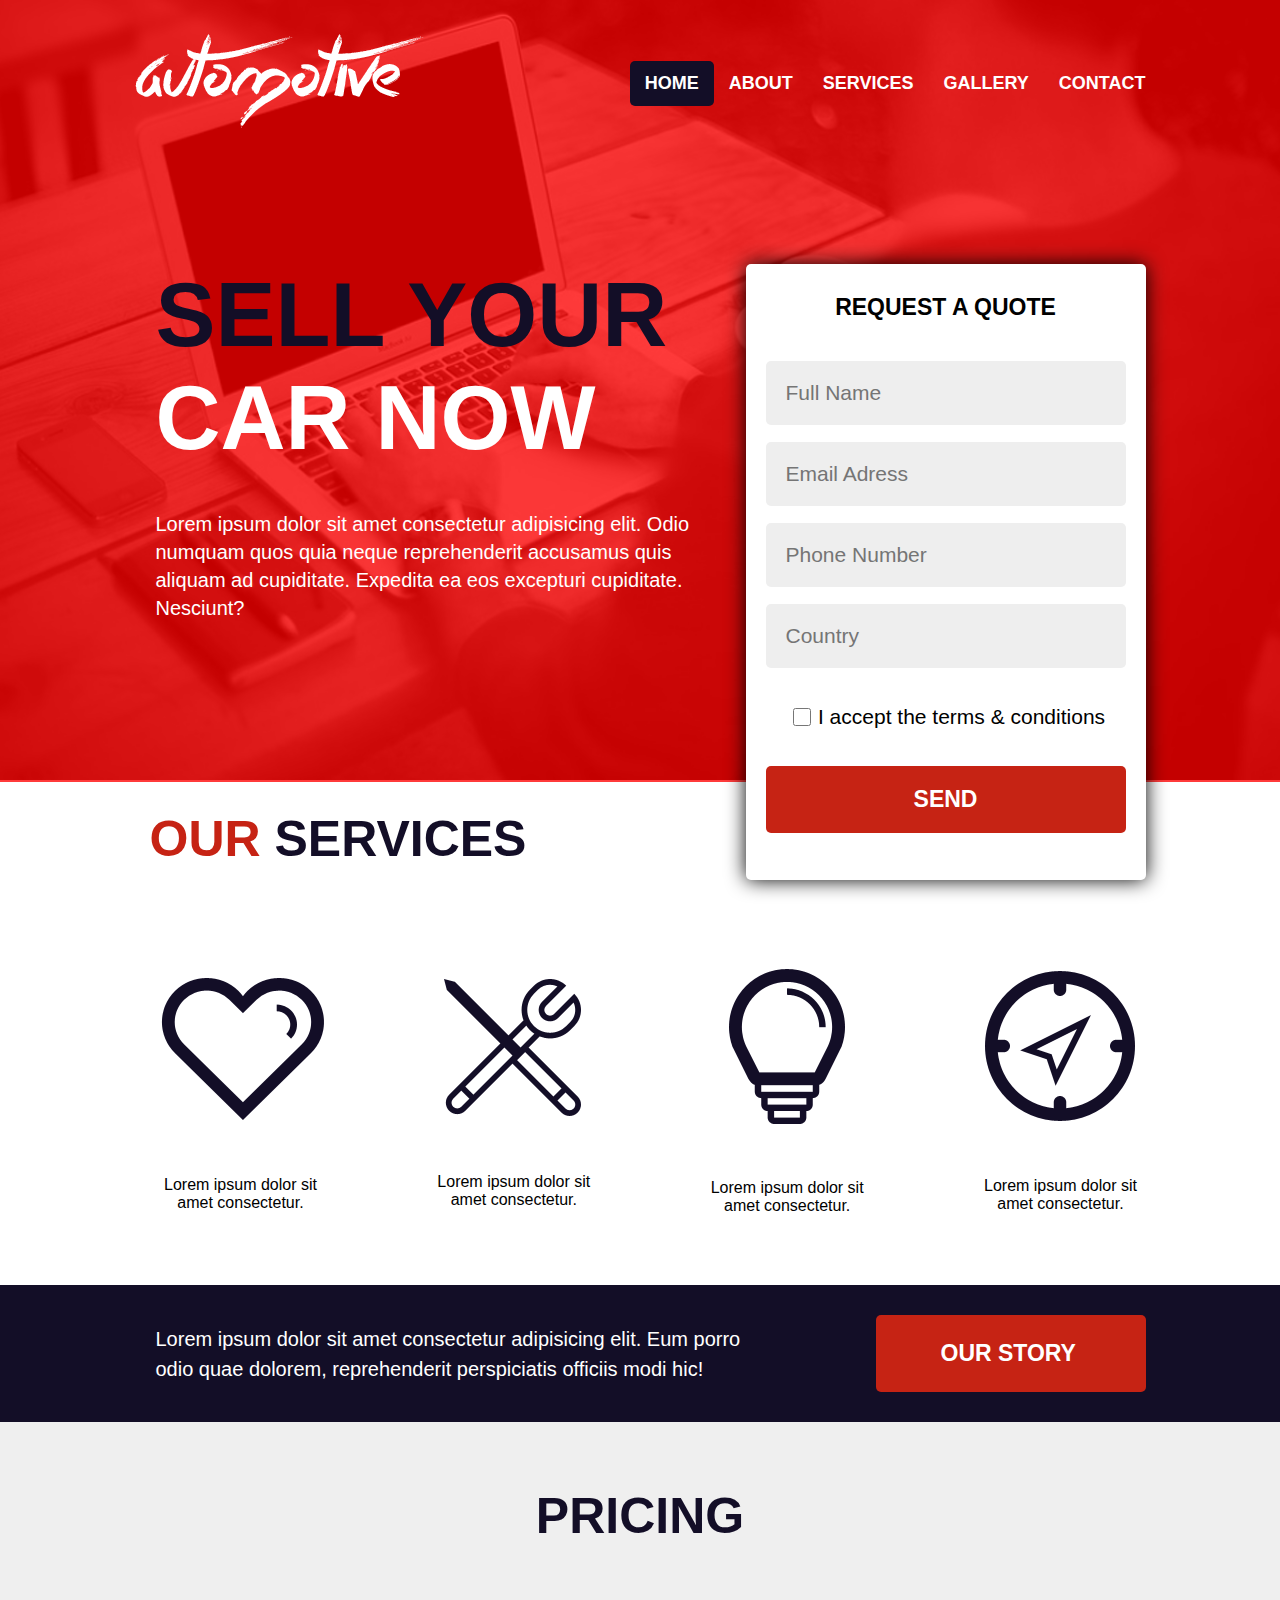
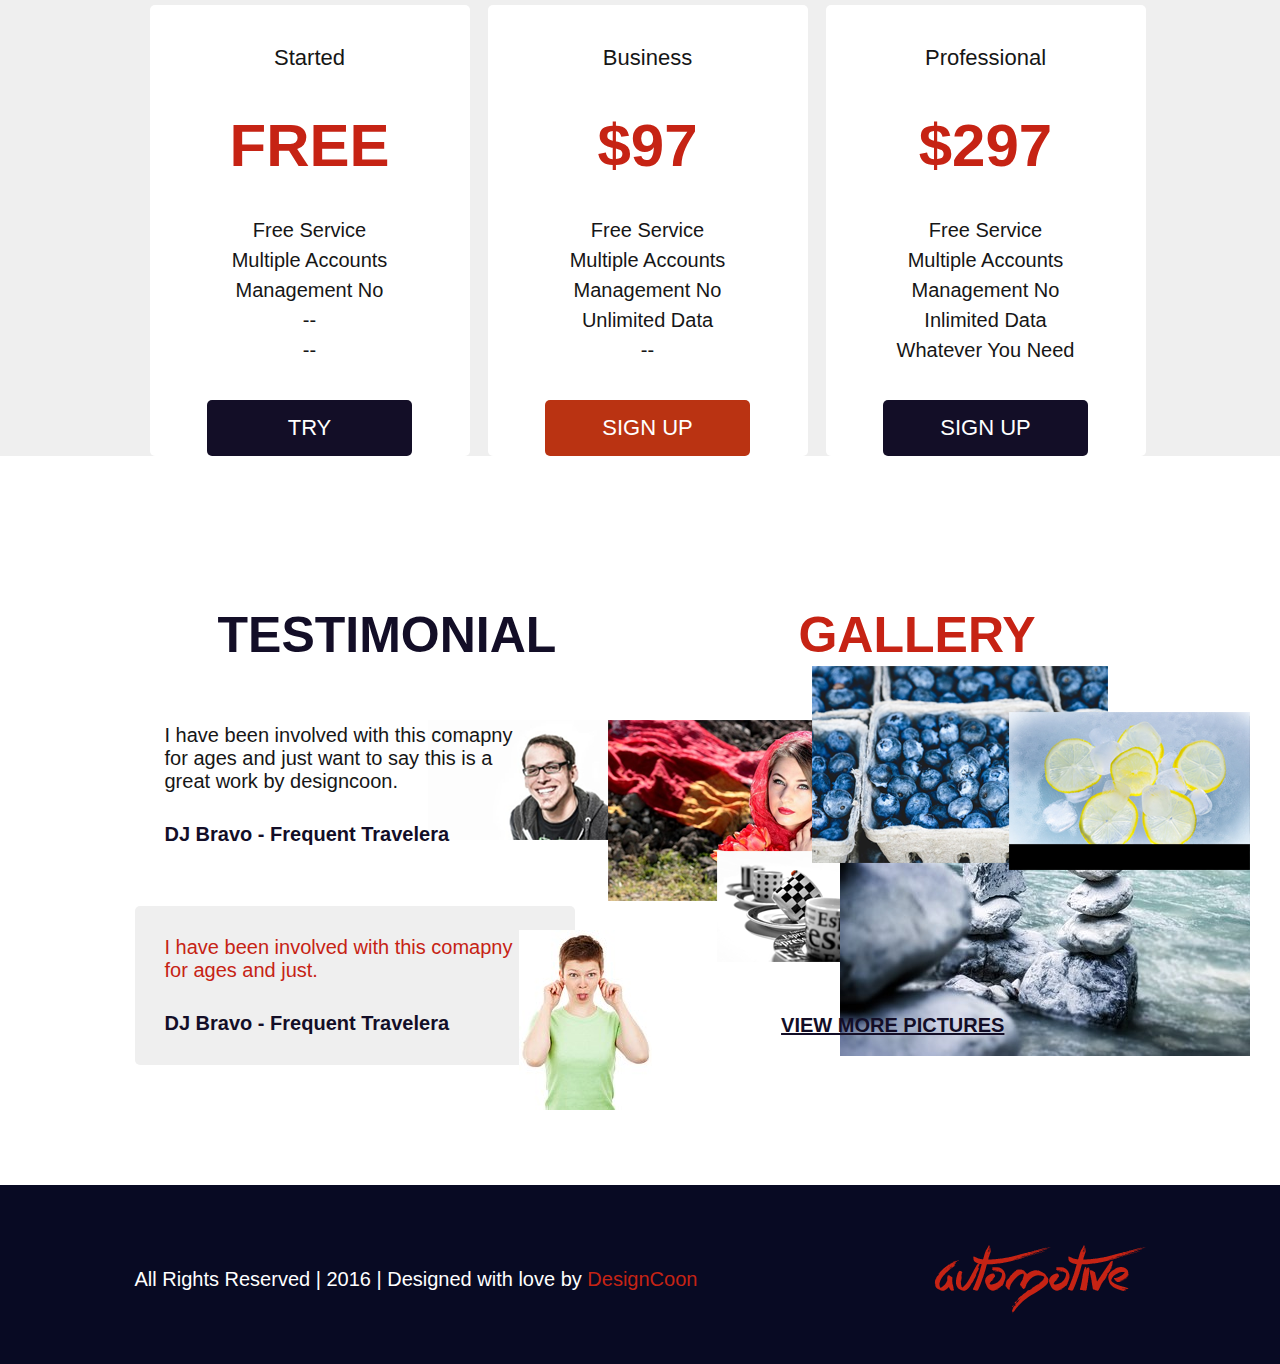
==== index.html @ ff99644c "new repository" ====
<!DOCTYPE html>
<html lang="en">
<head>
    <meta charset="UTF-8">
    <meta name="viewport" content="width=device-width, initial-scale=1.0">
    <link rel="stylesheet" href="style.css">
    <link rel="stylesheet" href="libs/font-awesome-4.7.0/css/font-awesome.min.css">
    <title>HomeWork №2</title>
</head>
<body>
    <div class="font-head">
        <header class="header">
            <div class="header__body container">
                <a href="#" class="header__logo"><img src="img/header/logo.png" alt="logo" class="header__logo-img"></a>
                <nav class="header__nav">
                    <ul class="header__menu">
                        <li class="header__item header__item_active"><a href="#" class="header__link">Home</a></li>
                        <li class="header__item"><a href="#" class="header__link">About</a></li>
                        <li class="header__item"><a href="#services" class="header__link">Services</a></li>
                        <li class="header__item"><a href="#gallery" class="header__link">Gallery</a></li>
                        <li class="header__item"><a href="/contact.html" class="header__link header__link_padding">Contact</a></li>
                    </ul>
                </nav>
            </div>
        </header>
        <section class="section">
            <div class="request__form container">
                <div class="notice">
                    <div class="notice__title">Sell your <span class="notice__title1">car now</span></div>
                    <p class="notice__text">
                        Lorem ipsum dolor sit amet consectetur adipisicing elit. Odio numquam quos quia neque reprehenderit accusamus quis aliquam ad cupiditate. Expedita ea eos excepturi cupiditate. Nesciunt?
                    </p>
                </div>
                <div class="form__content">
                    <form action="https://google.com/reg" method="POST" class="form" enctype="multipart/form-data">
                        <span class="form__title">Request a quote</span>
                        <input class="form__text" type="text" placeholder="Full Name" name="name">
                        <input class="form__text" type="email" placeholder="Email Adress" name="email">
                        <input class="form__text" type="number" placeholder="Phone Number" name="phone">
                        <input class="form__text" type="text" placeholder="Country" name="country">
                        <label class="form__check">
                        <input class="form__checkbox" type="checkbox" name="consent" value="yes">
                        I accept the terms & conditions
                        </label>
                        <input class="form__button" type="submit" value="Send">
                    </form>
                </div>
            </div>
        </section>
    </div>
    <div class="aside-main_content">
        <aside class="aside container">
            <h2 class="aside__title" id="services">Our <span class="aside__title1">services</span></h2>
            <div class="aside__services">
                <div class="aside__services-info">
                    <img src="img/aside/1ord.png" alt="info-help" class="aside__logo">
                    <p class="aside__info">
                        Lorem ipsum dolor sit amet consectetur.
                    </p>
                </div>
                <div class="aside__services-info">
                    <img src="img/aside/2ord.png" alt="info-help" class="aside__logo">
                    <p class="aside__info">
                        Lorem ipsum dolor sit amet consectetur.
                    </p>
                </div>
                <div class="aside__services-info">
                    <img src="img/aside/3ord.png" alt="info-help" class="aside__logo">
                    <p class="aside__info">
                        Lorem ipsum dolor sit amet consectetur.
                    </p>
                </div>
                <div class="aside__services-info">
                    <img src="img/aside/4ord.png" alt="info-help" class="aside__logo">
                    <p class="aside__info">
                        Lorem ipsum dolor sit amet consectetur.
                    </p>
                </div>
            </div>
        </aside>
        <main class="main">
            <header class="header__bg">
                <div class="header__story container">
                    <p class="header__story-info">
                        Lorem ipsum dolor sit amet consectetur adipisicing elit. Eum porro odio quae dolorem, reprehenderit perspiciatis officiis modi hic!
                    </p>
                    <a href="#" class="header__story-link">Our story</a>
                </div>
            </header>
            <div class="price-list container">
                <h2 class="title-price">Pricing</h2>
                <div class="product">
                    <div class="product__list">
                        <div class="product__title">Started</div>
                        <div class="product__price">Free</div>
                        <ul class="product__info">
                            <li class="product__info-list">Free Service</li>
                            <li class="product__info-list">Multiple Accounts</li>
                            <li class="product__info-list">Management No</li>
                            <li class="product__info-list">--</li>
                            <li class="product__info-list">--</li>
                        </ul>
                        <a href="#" class="product__link">Try</a>
                    </div>
                    <div class="product__list">
                        <div class="product__title">Business</div>
                        <div class="product__price">$97</div>
                        <ul class="product__info">
                            <li class="product__info-list">Free Service</li>
                            <li class="product__info-list">Multiple Accounts</li>
                            <li class="product__info-list">Management No</li>
                            <li class="product__info-list">Unlimited Data</li>
                            <li class="product__info-list">--</li>
                        </ul>
                        <a href="#" class="product__link1">Sign up</a>
                    </div>
                    <div class="product__list">
                        <div class="product__title">Professional</div>
                        <div class="product__price">$297</div>
                        <ul class="product__info">
                            <li class="product__info-list">Free Service</li>
                            <li class="product__info-list">Multiple Accounts</li>
                            <li class="product__info-list">Management No</li>
                            <li class="product__info-list">Inlimited Data</li>
                            <li class="product__info-list">Whatever You Need</li>
                        </ul>
                        <a href="#" class="product__link">Sign up</a>
                    </div>
                </div>
            </div>
        </main>
    </div>
    <div class="section-cont container">
        <section class="section1">
            <article class="article">
                <h2 class="article__title1">Testimonial</h2>
                <div class="article__cont1">
                    <p class="article__info1">
                        I have been involved with this comapny for ages and just want to say this is a great work by designcoon.
                    </p>
                    <p class="article__info2">
                        DJ Bravo - Frequent Travelera
                    </p>
                </div>
                <div class="article__img">
                    <img class="article__man-img" src="img/article/man.png">
                    <img class="article__woman-img" src="img/article/woman.png">
                </div>
                <div class="article__cont2">
                    <p class="article__info3">
                        I have been involved with this comapny for ages and just.
                    </p>
                    <p class="article__info2">
                        DJ Bravo - Frequent Travelera
                    </p>
                </div>
            </article>
            <article class="article">
                <h2 class="article__title2">Gallery</h2>
                <div class="article__gallery" id="gallery">
                    <img class="article__img2" src="img/article/2pict.png">
                    <img class="article__img1" src="img/article/1pict.png">
                    <img class="article__img5" src="img/article/5pict.png">
                    <img class="article__img3" src="img/article/3pict.png">
                    <img class="article__img4" src="img/article/4pict.png">
                </div>
                <a class="article__link" href="#">View more pictures</a>
            </article>
        </section>
    </div>
    <footer class="footer">
        <div class="container">
            <div class="footer-info">
            <p class="footer-info__creator">
                All Rights Reserved | 2016 | Designed with love by <span class="footer-info__creator1">DesignCoon</span>
            </p>
            <img class="footer__logo-img" src="img/footer/logo.png">
            </div>
        </div>
    </footer>
</body>
</html>
---- style.css ----
a {
    text-decoration: none;
}

li {
    list-style: none;
}

ul,
body,
p,
input,
h2 {
    margin: 0;
    padding: 0;
}

* {
    box-sizing: border-box;
    font-family: Arial, Helvetica, sans-serif;
    border: none;
}

.container {
    max-width: 1011px;
    margin: auto;
}

/* HEADER */

.header {
    padding: 34px 0;
    background-color: rgba(255, 0, 0, 0.767);
}

.font-head {
    background: url(img/font.png) no-repeat center;
    background-size: cover;
    height: 780px;
}

.header__body {
    display: flex;
    justify-content: space-between;
    align-items: center;
}

.header__menu {
    display: flex;
    justify-content: space-between;
    align-items: center;
    font-size: 18px;
    text-transform: uppercase;
    /* background: #ffffff45; */
    border-radius: 5px;
}

.header__item_active {
    background-color: rgba(19,14,39,255);
    border-radius: 5px;
}

.header__link {
    display: block;
    padding: 12px 15px;
    color: white;
    font-weight: bold;
}

.header__link_padding {
    padding-right: 0;
}

.header__item_active:hover {
    background-color: white;
    color: rgba(19,14,39,255);
}

.header__link:hover {
    color: rgba(19,14,39,255);
}

/* SECTION */

.section {
    background-color: rgba(255, 0, 0, 0.767);
    height: 79%;
}

.request__form {
    display: flex;
    justify-content: space-between;
    padding: 98px 0 0 21px;
}

.notice {
    flex-basis: 54%;
}

.notice__title {
    text-transform: uppercase;
    font-size: 90px;
    font-weight: bold;
    color: rgba(19,14,39,255);
    padding-bottom: 40px;
}

.notice__title1 {
    text-transform: uppercase;
    font-size: 90px;
    color: rgba(255,255,255,255);
}

.notice__text {
    font-size: 20px;
    color: rgba(255,255,255,255);
    line-height: 28px;
}

.form__content {
    flex-basis: 46%;
}

.form {
    display: flex;
    flex-wrap: wrap;
    width: 400px;
    margin-left: auto;
    padding: 30px 20px;
    background-color: #ffffff;
    border-radius: 5px;
    box-shadow: 0px 0px 20px 0px black;
}

.form__title {
    width: 100%;
    display: block;
    text-transform: uppercase;
    font-size: 23px;
    font-weight: bold;
    text-align: center;
    padding-bottom: 40px;
}

.form__text,
.form__check,
.form__checkbox,
.form__button {
    width: 100%;
    padding: 20px;
    margin-bottom: 17px;
    display: block;
    border-radius: 5px;
}

.form__check {
    font-size: 21px;
    display: flex;
    align-items: center;
    justify-content: center;
}

.form__checkbox {
    cursor: pointer;
    margin-bottom: 0;
    flex-basis: 10%;
    height: 18px;
}

.form__text {
    background-color: #eeeeee;
    color: #b5b5b5;
    font-size: 21px;
}

.form__button {
    background-color: #c62314;
    color: white;
    text-transform: uppercase;
    font-size: 23px;
    font-weight: bold;
    cursor: pointer;
    transition: 1s;
}

.form__button:hover {
    background-color: #e00b0b;
}

/* ASIDE */

.aside__title {
    color: rgba(198,35,20,255);
    font-size: 50px;
    text-transform: uppercase;
    padding: 30px 0 0 15px;
}

.aside__title1 {
    color: rgba(19,14,39,255);
    font-size: 50px;
    text-transform: uppercase;
}

.aside__services {
    display: flex;
    justify-content: space-between;
    align-items: center;
    padding: 100px 0 70px 21px;
}

.aside__services-info {
    width: 170px;
    text-align: center;
}

.aside__logo {
    margin-bottom: 50px;
}

/* MAIN */

.main {
    background-color: #efefef;
}

.header__bg {
    background-color: rgba(19,14,39,255);
}

.header__story {
    display: flex;
    justify-content: space-between;
    align-items: center;
    padding: 30px 0 30px 21px;
}

.header__story-info {
    color: white;
    flex-basis: 62%;
    line-height: 1.5;
    font-size: 20px;
}

.header__story-link {
    color: white;
    width: 270px;
    padding: 25px 65px;
    text-transform: uppercase;
    background-color: #c62314;
    font-size: 23px;
    font-weight: bold;
    cursor: pointer;
    border-radius: 5px;
}

.title-price {
    color: rgba(19,14,39,255);
    font-size: 50px;
    text-transform: uppercase;
    text-align: center;
    margin: 65px 0 60px 0;
}

.product__list {
    width: 320px;
    background-color: #ffffff;
    padding: 40px 55px 0 55px;
    border-radius: 5px;
}

.product {
    display: flex;
    flex-direction: row;
    justify-content: space-between;
    margin: 0 0 0 15px;
}

.product__title {
    color: rgba(22,22,22,255);
    font-size: 22px;
    text-align: center;
    margin-bottom: 40px;
}

.product__price {
    color: rgba(198,35,20,255);
    font-size: 60px;
    text-align: center;
    text-transform: uppercase;
    font-weight: bold;
    margin-bottom: 35px;
}

.product__info {
    color: rgba(22,22,22,255);
    font-size: 20px;
    text-align: center;
    margin-bottom: 35px;
    line-height: 1.5;
}

.product__link,
.product__link1 {
    display: block;
    width: 205px;
    background-color: rgba(19,14,39,255);
    text-align: center;
    margin: auto;
    padding: 15px 0;
    border-radius: 5px;
    color: rgb(255, 255, 255);
    font-size: 22px;
    text-transform: uppercase;
}

.product__link1 {
    background-color: rgb(186, 51, 18);
}

/* SECTION */

.section-cont {
    padding: 150px 0 120px 0;
}

.section1 {
    display: flex;
    justify-content: space-between;
}

.article {
    flex-basis: 50%;
}

.article__title1 {
    text-transform: uppercase;
    font-size: 50px;
    color: rgba(19,14,39,255);
    margin: 0 0 30px 83px;
}

.article__title2 {
    text-transform: uppercase;
    font-size: 50px;
    color: rgba(19,14,39,255);
    margin: 0 110px 60px 0;
}

.article__title2 {
    color: rgba(198,35,20,255);
    text-align: right;
}

.article__gallery {
    height: 285px;
}

.article__img1,
.article__img2,
.article__img3,
.article__img4,
.article__img5,
.article__man-img,
.article__woman-img {
    display: block;
    position: relative;
}

.article__man-img {
    z-index: -1;
    top: -156px;
    left: 293px;
}

.article__woman-img {
    top: -66px;
    left: 384px;
}

.article__img1 {
    top: -54px;
    left: 77px;
}

.article__img2 {
    top: -4px;
    left: -32px;
}

.article__img3 {
    top: -690px;
    left: 172px;
}

.article__img4 {
    top: -841px;
    left: 369px;
}

.article__img5 {
    top: -300px;
    left: 200px;
}

.article__cont1,
.article__cont2 {
    width: 440px;
    font-size: 20px;
    padding: 30px 62px 30px 30px;
}

.article__img {
    height: 30px;
}

.article__cont2 {
    background-color: #efefef;
    border-radius: 5px;
}

.article__info1,
.article__info3 {
    margin-bottom: 30px;
}

.article__info1 {
    color: rgba(22,22,22,255);
}

.article__info2 {
    color: rgba(19,14,39,255);
    font-weight: bold;
}

.article__info3 {
    color: rgba(198,35,20,255);
}

.article__link {
    display: block;
    color: rgba(19,14,39,255);
    font-size: 20px;
    text-transform: uppercase;
    font-weight: bold;
    text-decoration: underline;
    text-align: center;
    position: relative;
    width: 300px;
    margin: auto;
    padding: 5px;
}

/* FOOTER */

.footer {
    background-color: #080a23;
    padding: 60px 0 50px 0;
}

.footer-info {
    display: flex;
    justify-content: space-between;
    align-items: center;
}

.footer-info__creator {
    color: rgba(255,255,255,255);
    font-size: 20px;
}

.footer-info__creator1 {
    color: rgba(198,35,20,255);
}

/* CONTACT */

.header-cont {
    background: url(img/font.png) no-repeat center;
    background-size: cover;
    padding: 34px;
}

.address {
    background-color: #efefef;
}

.address__list {
    padding: 20px 75px;
}

.address__title {
    padding: 10px;
    color: rgba(19,14,39,255);
}

.address__link {
    display: flex;
    flex-direction: row;
    flex-wrap: wrap;
    justify-content: left;
    background-color: white;
}

.address__list_padding {
    padding-top: 0;
}

.address__phone {
    margin: 30px 77px;
}

.address__email {
    margin: 30px 40px;
}

.address__way,
.address__contact {
    padding: 5px 0;
    font-size: 20px;
}

.address__contact {
    color:  #c62314;
}
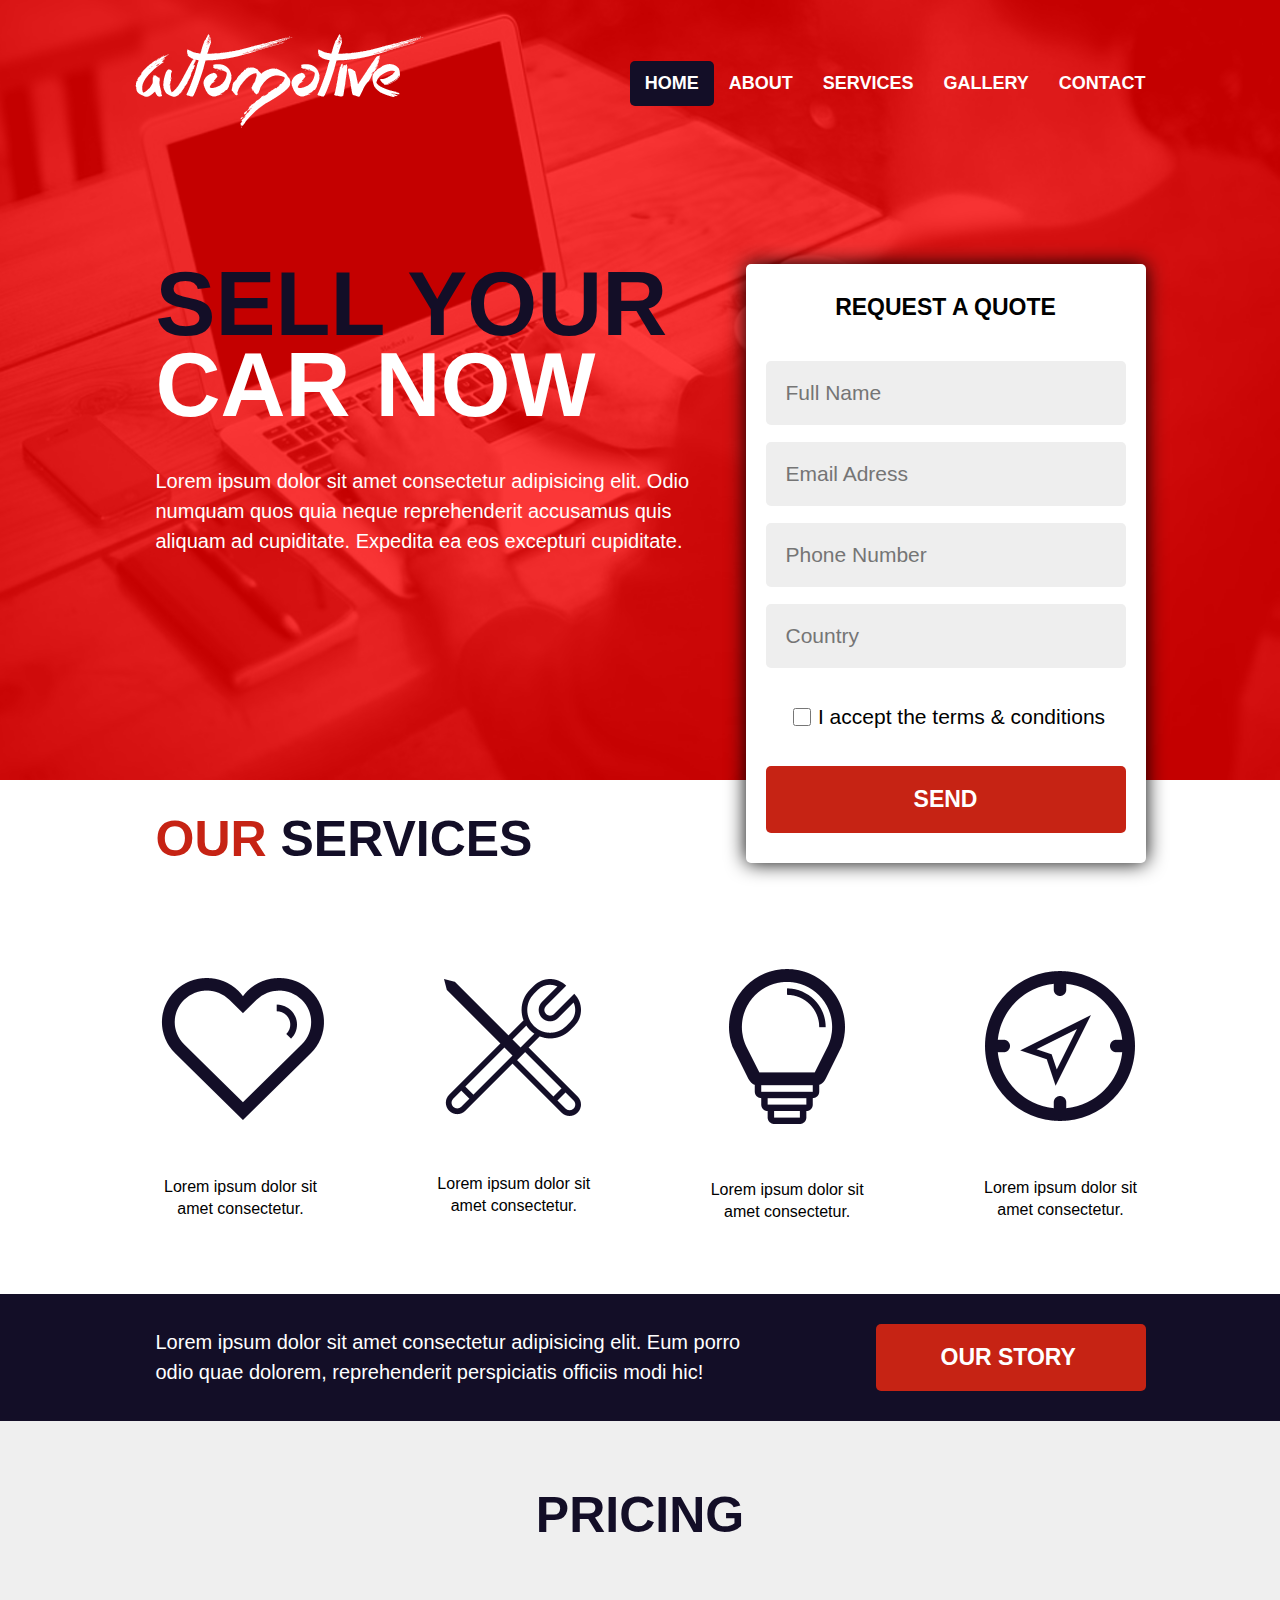
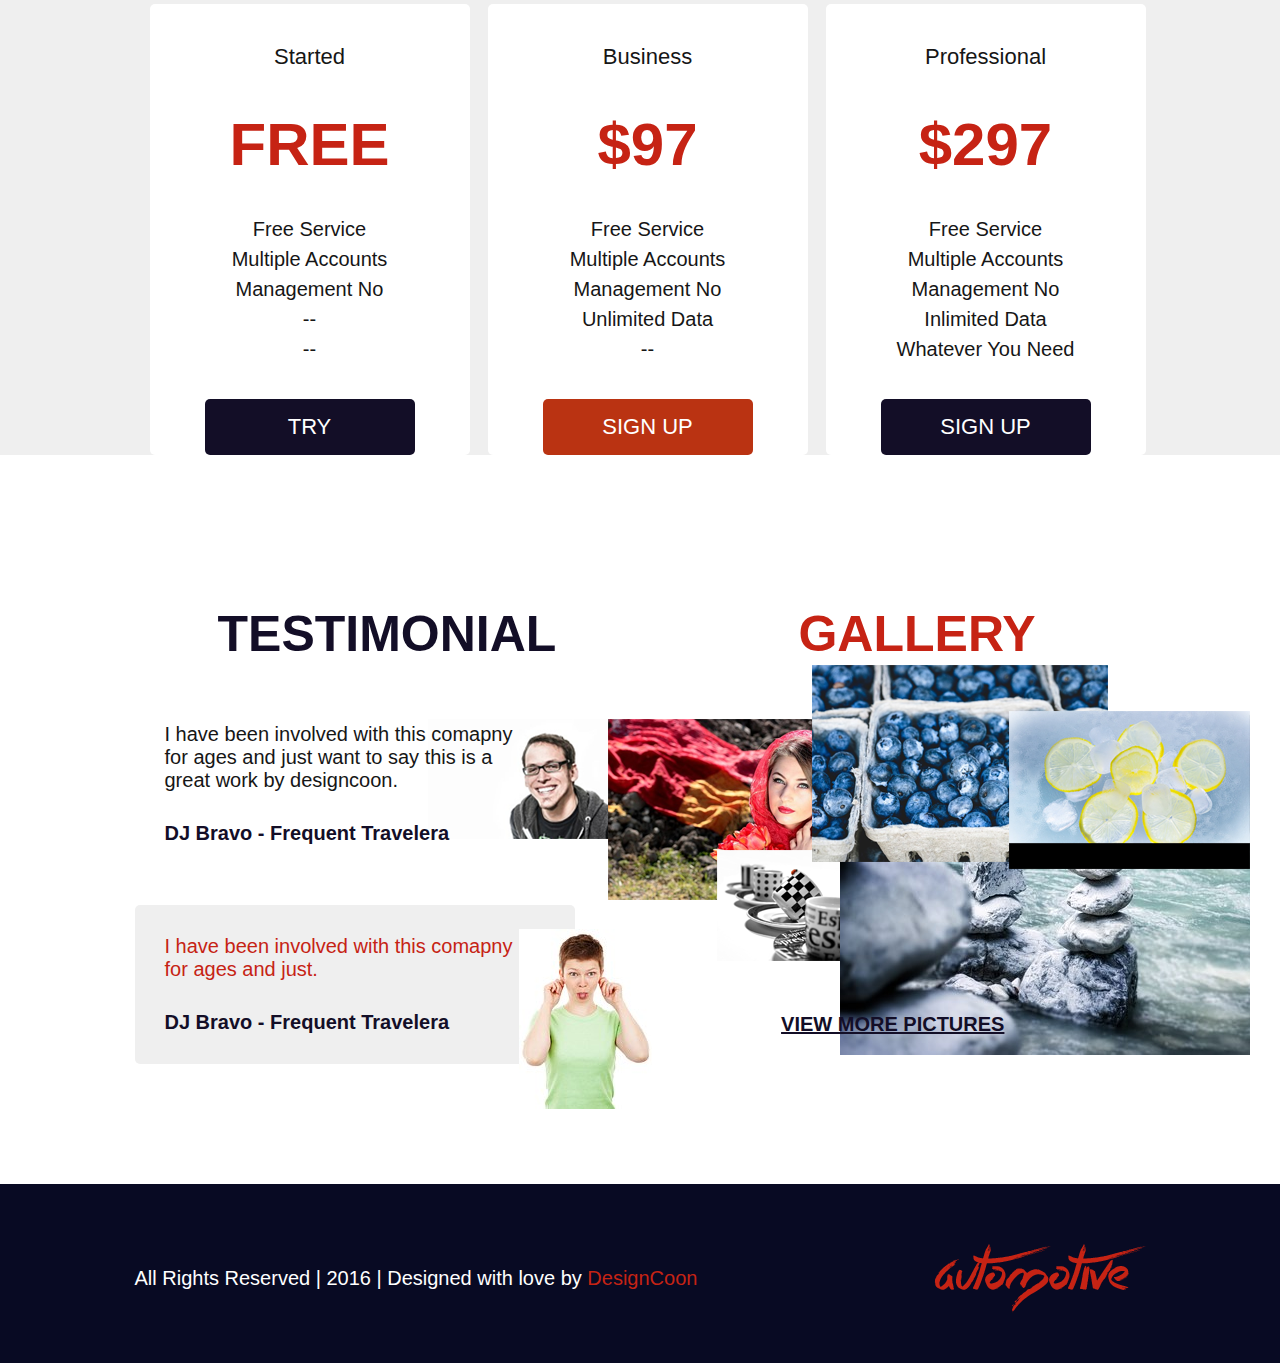
==== commit be797a0b: "fixed bem and semantics" ====
--- a/index.html
+++ b/index.html
@@ -8,132 +8,154 @@
     <title>HomeWork №2</title>
 </head>
 <body>
-    <div class="font-head">
-        <header class="header">
-            <div class="header__body container">
-                <a href="#" class="header__logo"><img src="img/header/logo.png" alt="logo" class="header__logo-img"></a>
-                <nav class="header__nav">
-                    <ul class="header__menu">
-                        <li class="header__item header__item_active"><a href="#" class="header__link">Home</a></li>
-                        <li class="header__item"><a href="#" class="header__link">About</a></li>
-                        <li class="header__item"><a href="#services" class="header__link">Services</a></li>
-                        <li class="header__item"><a href="#gallery" class="header__link">Gallery</a></li>
-                        <li class="header__item"><a href="/contact.html" class="header__link header__link_padding">Contact</a></li>
+    
+    <img class="header__bg-img" src="img/header/header__bg-img.png">
+
+    <header class="header header__bg-color">
+        <div class="header__body container">
+            <div class="logo header__logo">
+                <a class="logo__link" href="#">
+                    <img class="logo__img" src="img/header/header-logo.png">
+                </a>
+            </div>
+            <nav class="menu header__menu">
+                <ul class="menu__list">
+                    <li class="menu__item menu__item_active">
+                        <a href="#" class="menu__link">Home</a>
+                    </li>
+                    <li class="menu__item">
+                        <a href="#" class="menu__link">About</a>
+                    </li>
+                    <li class="menu__item">
+                        <a href="#services" class="menu__link">Services</a>
+                    </li>
+                    <li class="menu__item">
+                        <a href="#gallery" class="menu__link">Gallery</a>
+                    </li>
+                    <li class="menu__item">
+                        <a href="/contact.html" class="menu__link menu__link_padding">Contact</a>
+                    </li>
+                </ul>
+            </nav>
+        </div>
+    </header>
+
+    <section class="section section__bg-color">
+        <div class="section__body container">
+            <div class="notice section__notice">
+                <div class="notice__title">Sell your <span class="notice__title-color">car now</span></div>
+                <p class="notice__text">
+                    Lorem ipsum dolor sit amet consectetur adipisicing elit. Odio numquam quos quia neque reprehenderit accusamus quis aliquam ad cupiditate. Expedita ea eos excepturi cupiditate.
+                </p>
+            </div>
+            <form class="form section__form" action="https://google.com/reg" method="POST" enctype="multipart/form-data">
+                <span class="form__title">Request a quote</span>
+                <input class="form__text" type="text" placeholder="Full Name" name="name">
+                <input class="form__text" type="email" placeholder="Email Adress" name="email">
+                <input class="form__text" type="number" placeholder="Phone Number" name="phone">
+                <input class="form__text" type="text" placeholder="Country" name="country">
+                <label class="form__checkbox">
+                <input class="form__box" type="checkbox" name="consent" value="yes">
+                I accept the terms & conditions
+                </label>
+                <input class="form__button" type="submit" value="Send">
+            </form>
+        </div>
+    </section>
+
+    <aside class="aside aside__bg-color">
+        <div class="aside__body container">
+            <h2 class="aside__title" id="services">Our <span class="aside__title-color">services</span></h2>
+            <div class="services aside__services">
+                <div class="services-info">
+                    <img class="services__img" src="img/aside/1ord.png" alt="info-help">
+                    <p class="services__discription">
+                        Lorem ipsum dolor sit amet consectetur.
+                    </p>
+                </div>
+                <div class="services-info">
+                    <img class="services__img" src="img/aside/2ord.png" alt="info-help">
+                    <p class="services__discription">
+                        Lorem ipsum dolor sit amet consectetur.
+                    </p>
+                </div>
+                <div class="services-info">
+                    <img class="services__img" src="img/aside/3ord.png" alt="info-help">
+                    <p class="services__discription">
+                        Lorem ipsum dolor sit amet consectetur.
+                    </p>
+                </div>
+                <div class="services-info">
+                    <img class="services__img" src="img/aside/4ord.png" alt="info-help">
+                    <p class="services__discription">
+                        Lorem ipsum dolor sit amet consectetur.
+                    </p>
+                </div>
+            </div>
+        </div>
+    </aside>
+
+    <main class="main main__bg-color">
+        <header class="main__header_bg">
+            <div class="story container">
+                <p class="story__info">
+                    Lorem ipsum dolor sit amet consectetur adipisicing elit. Eum porro odio quae dolorem, reprehenderit perspiciatis officiis modi hic!
+                </p>
+                <a href="#" class="story__link">Our story</a>
+            </div>
+        </header>
+        <div class="product container">
+            <h2 class="product__pricing">Pricing</h2>
+            <div class="product__list">
+                <div class="product__description">
+                    <div class="product__title">Started</div>
+                    <div class="product__price">Free</div>
+                    <ul class="product__info">
+                        <li class="product__service">Free Service</li>
+                        <li class="product__service">Multiple Accounts</li>
+                        <li class="product__service">Management No</li>
+                        <li class="product__service">--</li>
+                        <li class="product__service">--</li>
                     </ul>
-                </nav>
-            </div>
-        </header>
-        <section class="section">
-            <div class="request__form container">
-                <div class="notice">
-                    <div class="notice__title">Sell your <span class="notice__title1">car now</span></div>
-                    <p class="notice__text">
-                        Lorem ipsum dolor sit amet consectetur adipisicing elit. Odio numquam quos quia neque reprehenderit accusamus quis aliquam ad cupiditate. Expedita ea eos excepturi cupiditate. Nesciunt?
-                    </p>
-                </div>
-                <div class="form__content">
-                    <form action="https://google.com/reg" method="POST" class="form" enctype="multipart/form-data">
-                        <span class="form__title">Request a quote</span>
-                        <input class="form__text" type="text" placeholder="Full Name" name="name">
-                        <input class="form__text" type="email" placeholder="Email Adress" name="email">
-                        <input class="form__text" type="number" placeholder="Phone Number" name="phone">
-                        <input class="form__text" type="text" placeholder="Country" name="country">
-                        <label class="form__check">
-                        <input class="form__checkbox" type="checkbox" name="consent" value="yes">
-                        I accept the terms & conditions
-                        </label>
-                        <input class="form__button" type="submit" value="Send">
-                    </form>
-                </div>
-            </div>
-        </section>
-    </div>
-    <div class="aside-main_content">
-        <aside class="aside container">
-            <h2 class="aside__title" id="services">Our <span class="aside__title1">services</span></h2>
-            <div class="aside__services">
-                <div class="aside__services-info">
-                    <img src="img/aside/1ord.png" alt="info-help" class="aside__logo">
-                    <p class="aside__info">
-                        Lorem ipsum dolor sit amet consectetur.
-                    </p>
-                </div>
-                <div class="aside__services-info">
-                    <img src="img/aside/2ord.png" alt="info-help" class="aside__logo">
-                    <p class="aside__info">
-                        Lorem ipsum dolor sit amet consectetur.
-                    </p>
-                </div>
-                <div class="aside__services-info">
-                    <img src="img/aside/3ord.png" alt="info-help" class="aside__logo">
-                    <p class="aside__info">
-                        Lorem ipsum dolor sit amet consectetur.
-                    </p>
-                </div>
-                <div class="aside__services-info">
-                    <img src="img/aside/4ord.png" alt="info-help" class="aside__logo">
-                    <p class="aside__info">
-                        Lorem ipsum dolor sit amet consectetur.
-                    </p>
-                </div>
-            </div>
-        </aside>
-        <main class="main">
-            <header class="header__bg">
-                <div class="header__story container">
-                    <p class="header__story-info">
-                        Lorem ipsum dolor sit amet consectetur adipisicing elit. Eum porro odio quae dolorem, reprehenderit perspiciatis officiis modi hic!
-                    </p>
-                    <a href="#" class="header__story-link">Our story</a>
-                </div>
-            </header>
-            <div class="price-list container">
-                <h2 class="title-price">Pricing</h2>
-                <div class="product">
-                    <div class="product__list">
-                        <div class="product__title">Started</div>
-                        <div class="product__price">Free</div>
-                        <ul class="product__info">
-                            <li class="product__info-list">Free Service</li>
-                            <li class="product__info-list">Multiple Accounts</li>
-                            <li class="product__info-list">Management No</li>
-                            <li class="product__info-list">--</li>
-                            <li class="product__info-list">--</li>
-                        </ul>
-                        <a href="#" class="product__link">Try</a>
-                    </div>
-                    <div class="product__list">
-                        <div class="product__title">Business</div>
-                        <div class="product__price">$97</div>
-                        <ul class="product__info">
-                            <li class="product__info-list">Free Service</li>
-                            <li class="product__info-list">Multiple Accounts</li>
-                            <li class="product__info-list">Management No</li>
-                            <li class="product__info-list">Unlimited Data</li>
-                            <li class="product__info-list">--</li>
-                        </ul>
-                        <a href="#" class="product__link1">Sign up</a>
-                    </div>
-                    <div class="product__list">
-                        <div class="product__title">Professional</div>
-                        <div class="product__price">$297</div>
-                        <ul class="product__info">
-                            <li class="product__info-list">Free Service</li>
-                            <li class="product__info-list">Multiple Accounts</li>
-                            <li class="product__info-list">Management No</li>
-                            <li class="product__info-list">Inlimited Data</li>
-                            <li class="product__info-list">Whatever You Need</li>
-                        </ul>
-                        <a href="#" class="product__link">Sign up</a>
-                    </div>
-                </div>
-            </div>
-        </main>
-    </div>
-    <div class="section-cont container">
-        <section class="section1">
+                    <a href="#" class="product__link">Try</a>
+                </div>
+                <div class="product__description">
+                    <div class="product__title">Business</div>
+                    <div class="product__price">$97</div>
+                    <ul class="product__info">
+                        <li class="product__service">Free Service</li>
+                        <li class="product__service">Multiple Accounts</li>
+                        <li class="product__service">Management No</li>
+                        <li class="product__service">Unlimited Data</li>
+                        <li class="product__service">--</li>
+                    </ul>
+                    <a href="#" class="product__link product__link_bg">Sign up</a>
+                </div>
+                <div class="product__description">
+                    <div class="product__title">Professional</div>
+                    <div class="product__price">$297</div>
+                    <ul class="product__info">
+                        <li class="product__service">Free Service</li>
+                        <li class="product__service">Multiple Accounts</li>
+                        <li class="product__service">Management No</li>
+                        <li class="product__service">Inlimited Data</li>
+                        <li class="product__service">Whatever You Need</li>
+                    </ul>
+                    <a href="#" class="product__link">Sign up</a>
+                </div>
+            </div>
+        </div>
+    </main>
+
+    <section class="section">
+        <div class="section__footer container">
             <article class="article">
-                <h2 class="article__title1">Testimonial</h2>
+                <h2 class="article__title">Testimonial</h2>
+
+
+                <!-- here I am -->
+
+                
                 <div class="article__cont1">
                     <p class="article__info1">
                         I have been involved with this comapny for ages and just want to say this is a great work by designcoon.
@@ -156,7 +178,7 @@
                 </div>
             </article>
             <article class="article">
-                <h2 class="article__title2">Gallery</h2>
+                <h2 class="article__title article__title_color">Gallery</h2>
                 <div class="article__gallery" id="gallery">
                     <img class="article__img2" src="img/article/2pict.png">
                     <img class="article__img1" src="img/article/1pict.png">
@@ -166,16 +188,15 @@
                 </div>
                 <a class="article__link" href="#">View more pictures</a>
             </article>
-        </section>
-    </div>
-    <footer class="footer">
-        <div class="container">
-            <div class="footer-info">
-            <p class="footer-info__creator">
-                All Rights Reserved | 2016 | Designed with love by <span class="footer-info__creator1">DesignCoon</span>
+        </div>
+    </section>
+
+    <footer class="footer footer__br-color">
+        <div class="footer__body container">
+            <p class="footer__info">
+                All Rights Reserved | 2016 | Designed with love by <span class="footer__info_color">DesignCoon</span>
             </p>
-            <img class="footer__logo-img" src="img/footer/logo.png">
-            </div>
+            <img class="footer__logo" src="img/footer/logo.png">
         </div>
     </footer>
 </body>
--- a/style.css
+++ b/style.css
@@ -28,72 +28,74 @@
 
 /* HEADER */
 
-.header {
+.header__bg-img {
+    position: absolute;
+    width: 100%;
+    height: 780px;
+    z-index: -1;
+}
+
+.header__bg-color {
+    background-color: rgba(255, 0, 0, 0.767);
+}
+
+.header__body {
+    display: flex;
+    flex-direction: row;
+    justify-content: space-between;
+    align-items: center;
     padding: 34px 0;
-    background-color: rgba(255, 0, 0, 0.767);
-}
-
-.font-head {
-    background: url(img/font.png) no-repeat center;
-    background-size: cover;
-    height: 780px;
-}
-
-.header__body {
-    display: flex;
-    justify-content: space-between;
-    align-items: center;
-}
-
-.header__menu {
+}
+
+.menu__list {
     display: flex;
     justify-content: space-between;
     align-items: center;
     font-size: 18px;
     text-transform: uppercase;
-    /* background: #ffffff45; */
-    border-radius: 5px;
-}
-
-.header__item_active {
+    border-radius: 5px;
+}
+
+.menu__item_active {
     background-color: rgba(19,14,39,255);
     border-radius: 5px;
 }
 
-.header__link {
+.menu__item_active:hover {
+    background-color: white;
+    color: rgba(19,14,39,255);
+}
+
+.menu__link {
     display: block;
     padding: 12px 15px;
     color: white;
     font-weight: bold;
 }
 
-.header__link_padding {
+.menu__link:hover {
+    color: rgba(19,14,39,255);
+}
+
+.menu__link_padding {
     padding-right: 0;
 }
 
-.header__item_active:hover {
-    background-color: white;
-    color: rgba(19,14,39,255);
-}
-
-.header__link:hover {
-    color: rgba(19,14,39,255);
-}
-
 /* SECTION */
 
-.section {
+.section__bg-color {
     background-color: rgba(255, 0, 0, 0.767);
-    height: 79%;
-}
-
-.request__form {
-    display: flex;
+    height: 614px;
+}
+
+.section__body {
+    display: flex;
+    flex-direction: row;
     justify-content: space-between;
     padding: 98px 0 0 21px;
 }
 
-.notice {
+.section__notice {
     flex-basis: 54%;
 }
 
@@ -103,9 +105,10 @@
     font-weight: bold;
     color: rgba(19,14,39,255);
     padding-bottom: 40px;
-}
-
-.notice__title1 {
+    line-height: 0.9;
+}
+
+.notice__title-color {
     text-transform: uppercase;
     font-size: 90px;
     color: rgba(255,255,255,255);
@@ -114,18 +117,13 @@
 .notice__text {
     font-size: 20px;
     color: rgba(255,255,255,255);
-    line-height: 28px;
-}
-
-.form__content {
-    flex-basis: 46%;
-}
-
-.form {
+    line-height: 30px;
+}
+
+.section__form {
     display: flex;
     flex-wrap: wrap;
     width: 400px;
-    margin-left: auto;
     padding: 30px 20px;
     background-color: #ffffff;
     border-radius: 5px;
@@ -134,7 +132,6 @@
 
 .form__title {
     width: 100%;
-    display: block;
     text-transform: uppercase;
     font-size: 23px;
     font-weight: bold;
@@ -143,36 +140,36 @@
 }
 
 .form__text,
-.form__check,
 .form__checkbox,
+.form__box,
 .form__button {
     width: 100%;
     padding: 20px;
     margin-bottom: 17px;
-    display: block;
-    border-radius: 5px;
-}
-
-.form__check {
+    border-radius: 5px;
+}
+
+.form__text {
+    background-color: #eeeeee;
+    color: #b5b5b5;
     font-size: 21px;
-    display: flex;
+}
+
+.form__checkbox {
+    display: flex;
+    flex-direction: row;
     align-items: center;
     justify-content: center;
-}
-
-.form__checkbox {
+    font-size: 21px;
+}
+
+.form__box {
     cursor: pointer;
     margin-bottom: 0;
     flex-basis: 10%;
     height: 18px;
 }
 
-.form__text {
-    background-color: #eeeeee;
-    color: #b5b5b5;
-    font-size: 21px;
-}
-
 .form__button {
     background-color: #c62314;
     color: white;
@@ -180,72 +177,83 @@
     font-size: 23px;
     font-weight: bold;
     cursor: pointer;
-    transition: 1s;
+    transition: 0.7s;
+    margin-bottom: 0;
 }
 
 .form__button:hover {
-    background-color: #e00b0b;
+    background-color: #e90a0a;
 }
 
 /* ASIDE */
+
+.aside__bg-color {
+    background-color: white;
+}
+
+.aside__body {
+    padding: 30px 0 70px 21px;
+}
 
 .aside__title {
     color: rgba(198,35,20,255);
     font-size: 50px;
     text-transform: uppercase;
-    padding: 30px 0 0 15px;
-}
-
-.aside__title1 {
-    color: rgba(19,14,39,255);
-    font-size: 50px;
-    text-transform: uppercase;
+}
+
+.aside__title-color {
+    color: rgba(19,14,39,255);
 }
 
 .aside__services {
     display: flex;
+    flex-direction: row;
     justify-content: space-between;
     align-items: center;
-    padding: 100px 0 70px 21px;
-}
-
-.aside__services-info {
+    margin-top: 100px;
+}
+
+.services-info {
     width: 170px;
     text-align: center;
 }
 
-.aside__logo {
+.services__img {
     margin-bottom: 50px;
 }
 
+.services__discription {
+    line-height: 1.4;
+}
+
 /* MAIN */
 
-.main {
+.main__bg-color {
     background-color: #efefef;
 }
 
-.header__bg {
+.main__header_bg {
     background-color: rgba(19,14,39,255);
 }
 
-.header__story {
+.story {
     display: flex;
     justify-content: space-between;
     align-items: center;
     padding: 30px 0 30px 21px;
 }
 
-.header__story-info {
+.story__info {
     color: white;
     flex-basis: 62%;
     line-height: 1.5;
     font-size: 20px;
 }
 
-.header__story-link {
+.story__link {
     color: white;
     width: 270px;
-    padding: 25px 65px;
+    padding: 20px 65px;
     text-transform: uppercase;
     background-color: #c62314;
     font-size: 23px;
@@ -254,28 +262,32 @@
     border-radius: 5px;
 }
 
-.title-price {
+.product {
+    margin-top: 65px;
+}
+
+.product__pricing {
     color: rgba(19,14,39,255);
     font-size: 50px;
     text-transform: uppercase;
     text-align: center;
-    margin: 65px 0 60px 0;
+    margin-bottom: 60px;
 }
 
 .product__list {
+    display: flex;
+    flex-direction: row;
+    justify-content: space-between;
+    margin-left: 15px;
+}
+
+.product__description {
     width: 320px;
     background-color: #ffffff;
     padding: 40px 55px 0 55px;
     border-radius: 5px;
 }
 
-.product {
-    display: flex;
-    flex-direction: row;
-    justify-content: space-between;
-    margin: 0 0 0 15px;
-}
-
 .product__title {
     color: rgba(22,22,22,255);
     font-size: 22px;
@@ -300,13 +312,10 @@
     line-height: 1.5;
 }
 
-.product__link,
-.product__link1 {
+.product__link {
     display: block;
-    width: 205px;
     background-color: rgba(19,14,39,255);
     text-align: center;
-    margin: auto;
     padding: 15px 0;
     border-radius: 5px;
     color: rgb(255, 255, 255);
@@ -314,40 +323,32 @@
     text-transform: uppercase;
 }
 
-.product__link1 {
+.product__link_bg {
     background-color: rgb(186, 51, 18);
 }
 
 /* SECTION */
 
-.section-cont {
-    padding: 150px 0 120px 0;
-}
-
-.section1 {
-    display: flex;
+.section__footer {
+    display: flex;
+    flex-direction: row;
     justify-content: space-between;
 }
 
 .article {
     flex-basis: 50%;
-}
-
-.article__title1 {
+    margin: 150px 0 120px 0 ;
+}
+
+.article__title {
     text-transform: uppercase;
     font-size: 50px;
     color: rgba(19,14,39,255);
     margin: 0 0 30px 83px;
 }
 
-.article__title2 {
-    text-transform: uppercase;
-    font-size: 50px;
-    color: rgba(19,14,39,255);
+.article__title_color {
     margin: 0 110px 60px 0;
-}
-
-.article__title2 {
     color: rgba(198,35,20,255);
     text-align: right;
 }
@@ -453,32 +454,32 @@
 
 /* FOOTER */
 
-.footer {
+.footer__br-color {
     background-color: #080a23;
+}
+
+.footer__body {
+    display: flex;
+    flex-direction: row;
+    justify-content: space-between;
+    align-items: center;
     padding: 60px 0 50px 0;
 }
 
-.footer-info {
-    display: flex;
-    justify-content: space-between;
-    align-items: center;
-}
-
-.footer-info__creator {
+.footer__info {
     color: rgba(255,255,255,255);
     font-size: 20px;
 }
 
-.footer-info__creator1 {
+.footer__info_color {
     color: rgba(198,35,20,255);
 }
 
 /* CONTACT */
 
 .header-cont {
-    background: url(img/font.png) no-repeat center;
+    background: url(img/header/header__bg-img.png) no-repeat center;
     background-size: cover;
-    padding: 34px;
 }
 
 .address {
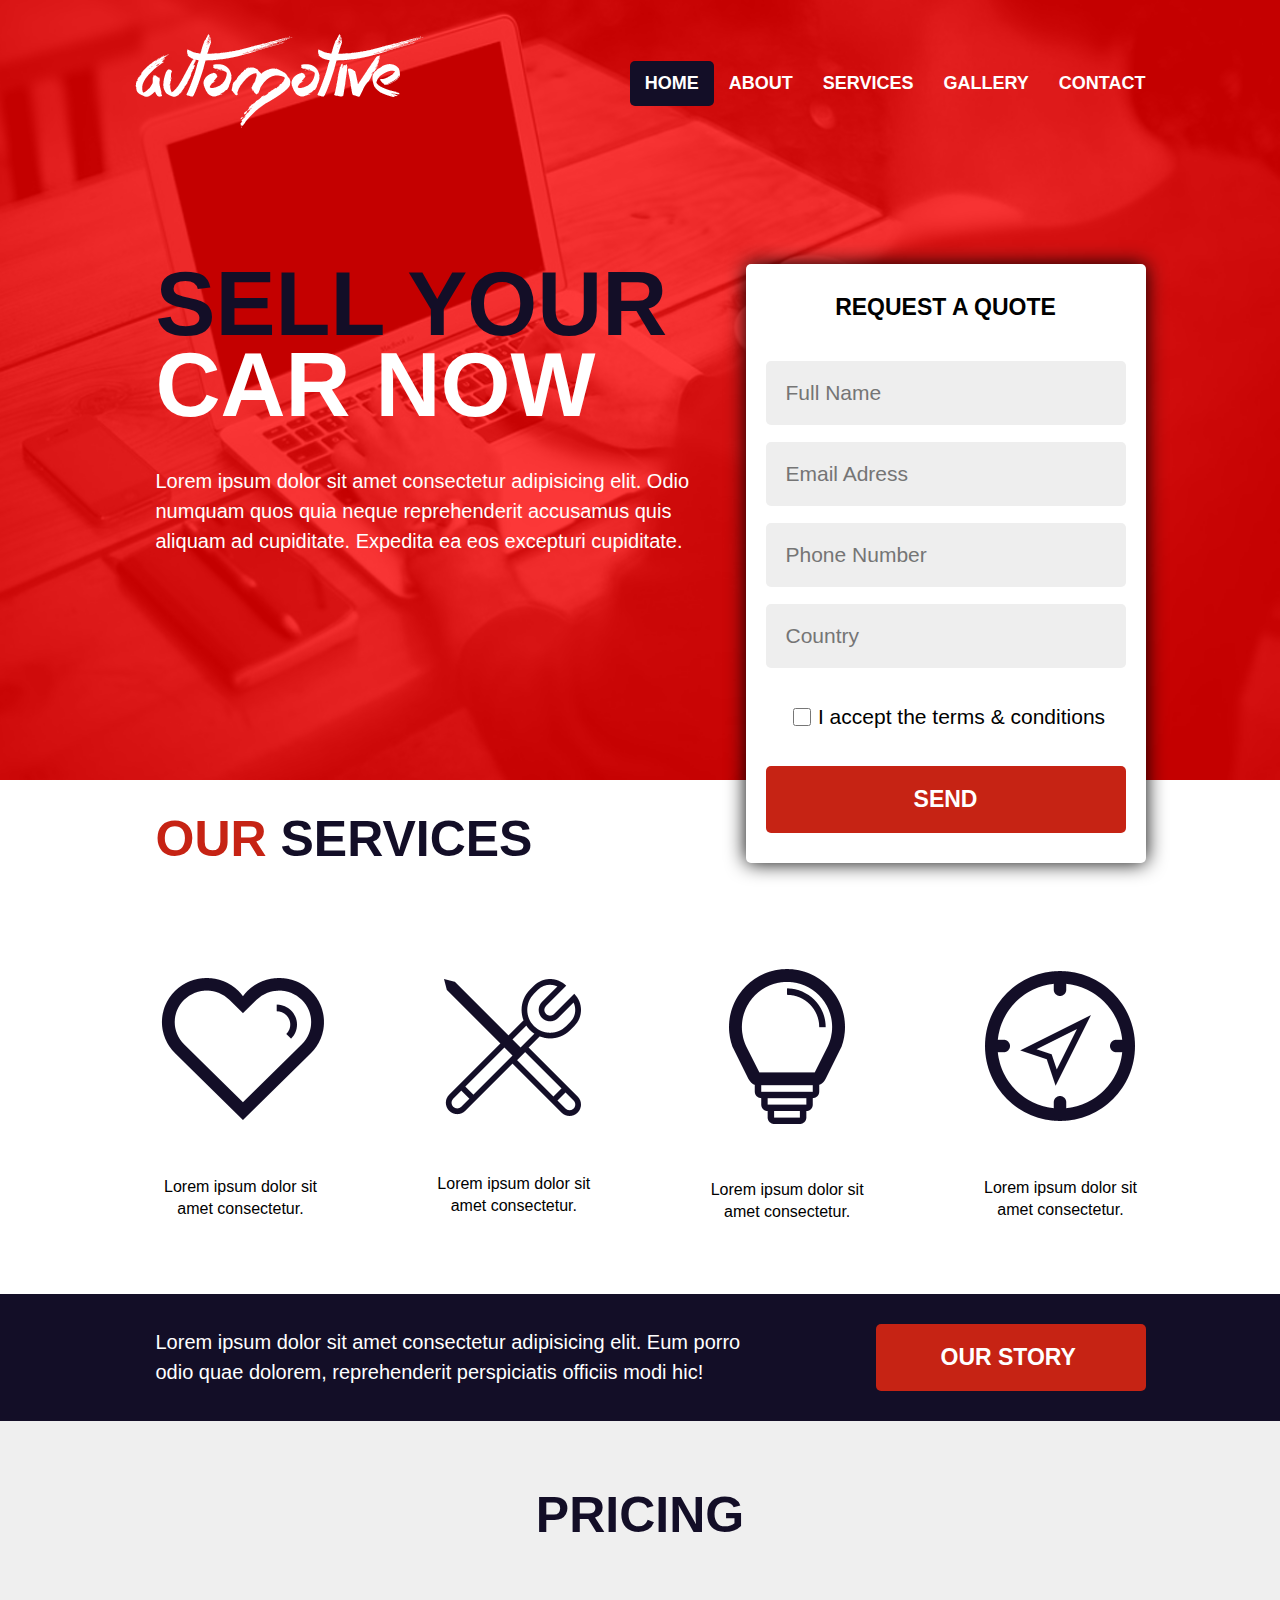
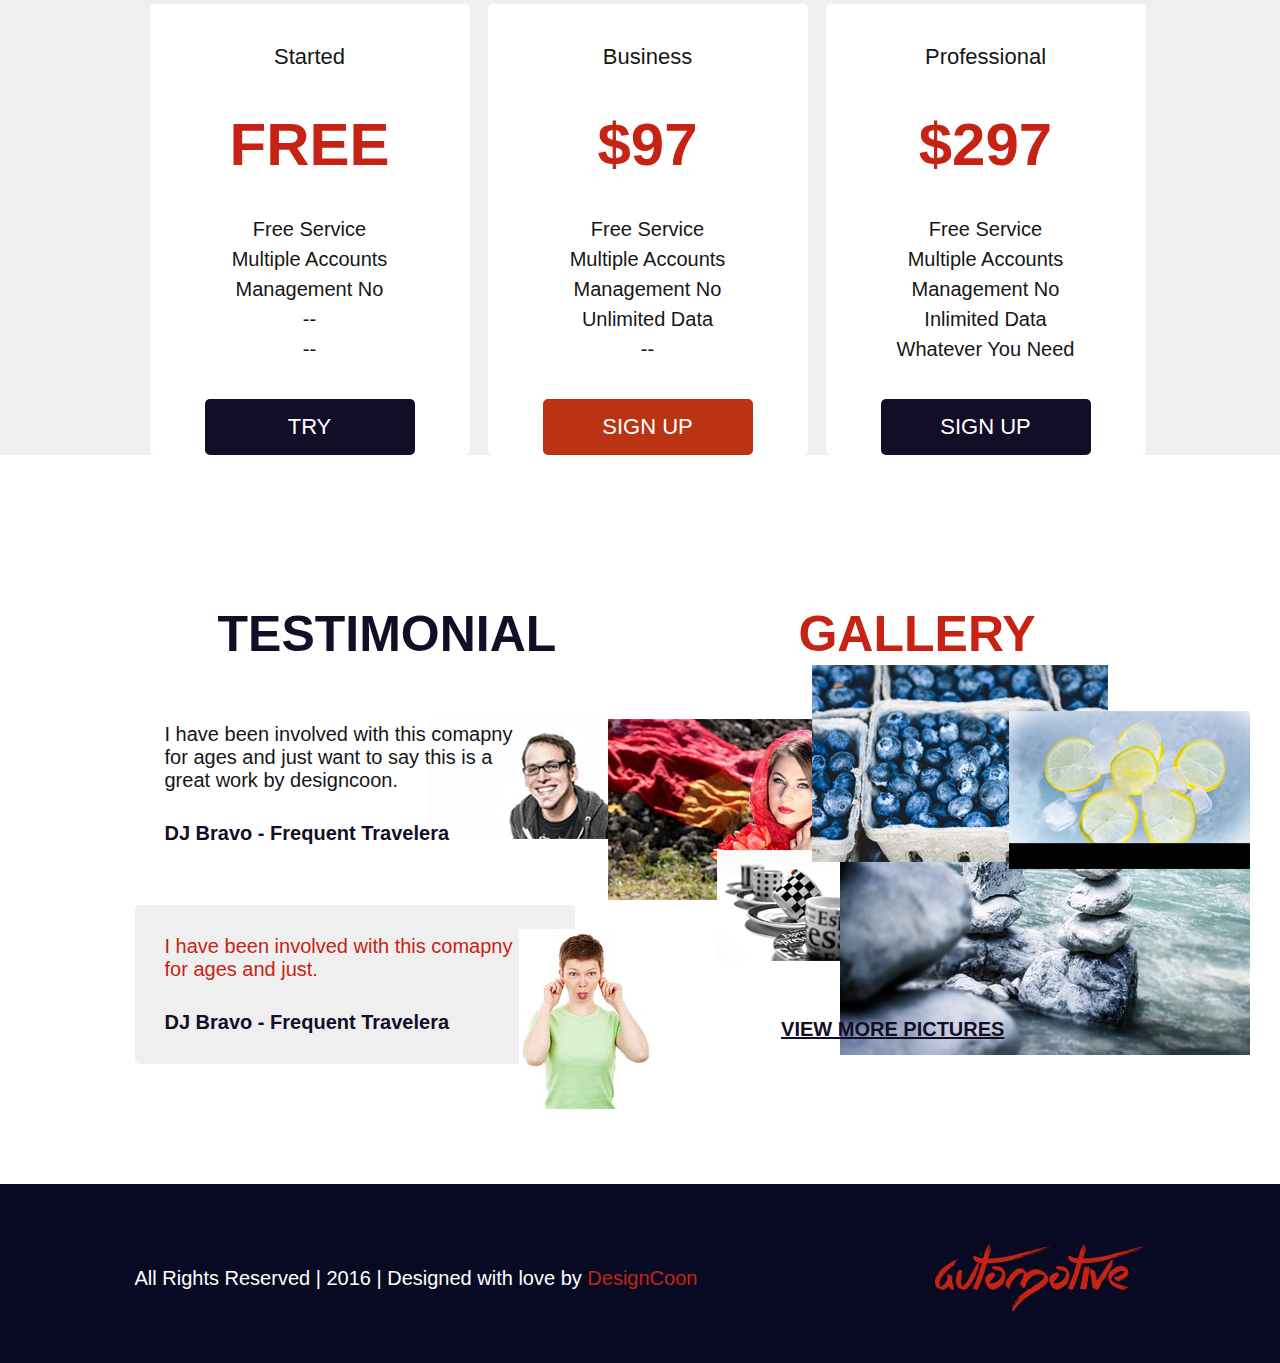
==== commit 48ab5711: "finished fix bem and semanticy" ====
--- a/index.html
+++ b/index.html
@@ -148,19 +148,14 @@
     </main>
 
     <section class="section">
-        <div class="section__footer container">
+        <div class="section__block container">
             <article class="article">
                 <h2 class="article__title">Testimonial</h2>
-
-
-                <!-- here I am -->
-
-                
-                <div class="article__cont1">
-                    <p class="article__info1">
+                <div class="article__cont">
+                    <p class="article__info_1">
                         I have been involved with this comapny for ages and just want to say this is a great work by designcoon.
                     </p>
-                    <p class="article__info2">
+                    <p class="article__info_2">
                         DJ Bravo - Frequent Travelera
                     </p>
                 </div>
@@ -168,11 +163,11 @@
                     <img class="article__man-img" src="img/article/man.png">
                     <img class="article__woman-img" src="img/article/woman.png">
                 </div>
-                <div class="article__cont2">
-                    <p class="article__info3">
+                <div class="article__cont article__cont_bg">
+                    <p class="article__info_3">
                         I have been involved with this comapny for ages and just.
                     </p>
-                    <p class="article__info2">
+                    <p class="article__info_2">
                         DJ Bravo - Frequent Travelera
                     </p>
                 </div>
@@ -180,11 +175,11 @@
             <article class="article">
                 <h2 class="article__title article__title_color">Gallery</h2>
                 <div class="article__gallery" id="gallery">
-                    <img class="article__img2" src="img/article/2pict.png">
-                    <img class="article__img1" src="img/article/1pict.png">
-                    <img class="article__img5" src="img/article/5pict.png">
-                    <img class="article__img3" src="img/article/3pict.png">
-                    <img class="article__img4" src="img/article/4pict.png">
+                    <img class="article__img1" src="img/article/2pict.png">
+                    <img class="article__img2" src="img/article/1pict.png">
+                    <img class="article__img3" src="img/article/5pict.png">
+                    <img class="article__img4" src="img/article/3pict.png">
+                    <img class="article__img5" src="img/article/4pict.png">
                 </div>
                 <a class="article__link" href="#">View more pictures</a>
             </article>
@@ -199,5 +194,6 @@
             <img class="footer__logo" src="img/footer/logo.png">
         </div>
     </footer>
+    
 </body>
 </html>--- a/style.css
+++ b/style.css
@@ -329,7 +329,7 @@
 
 /* SECTION */
 
-.section__footer {
+.section__block {
     display: flex;
     flex-direction: row;
     justify-content: space-between;
@@ -351,6 +351,39 @@
     margin: 0 110px 60px 0;
     color: rgba(198,35,20,255);
     text-align: right;
+}
+
+.article__cont {
+    width: 440px;
+    font-size: 20px;
+    padding: 30px 62px 30px 30px;
+}
+
+.article__cont_bg {
+    background-color: #efefef;
+    border-radius: 5px;
+}
+
+.article__info_1,
+.article__info_3 {
+    margin-bottom: 30px;
+}
+
+.article__info_1 {
+    color: rgba(22,22,22,255);
+}
+
+.article__info_2 {
+    color: rgba(19,14,39,255);
+    font-weight: bold;
+}
+
+.article__info_3 {
+    color: rgba(198,35,20,255);
+}
+
+.article__img {
+    height: 30px;
 }
 
 .article__gallery {
@@ -380,62 +413,28 @@
 }
 
 .article__img1 {
+    top: -4px;
+    left: -32px;
+}
+
+.article__img2 {
     top: -54px;
     left: 77px;
 }
 
-.article__img2 {
-    top: -4px;
-    left: -32px;
-}
-
 .article__img3 {
+    top: -300px;
+    left: 200px;
+}
+
+.article__img4 {
     top: -690px;
     left: 172px;
 }
 
-.article__img4 {
+.article__img5 {
     top: -841px;
     left: 369px;
-}
-
-.article__img5 {
-    top: -300px;
-    left: 200px;
-}
-
-.article__cont1,
-.article__cont2 {
-    width: 440px;
-    font-size: 20px;
-    padding: 30px 62px 30px 30px;
-}
-
-.article__img {
-    height: 30px;
-}
-
-.article__cont2 {
-    background-color: #efefef;
-    border-radius: 5px;
-}
-
-.article__info1,
-.article__info3 {
-    margin-bottom: 30px;
-}
-
-.article__info1 {
-    color: rgba(22,22,22,255);
-}
-
-.article__info2 {
-    color: rgba(19,14,39,255);
-    font-weight: bold;
-}
-
-.article__info3 {
-    color: rgba(198,35,20,255);
 }
 
 .article__link {
@@ -449,7 +448,7 @@
     position: relative;
     width: 300px;
     margin: auto;
-    padding: 5px;
+    padding: 10px 5px;
 }
 
 /* FOOTER */
@@ -482,12 +481,16 @@
     background-size: cover;
 }
 
-.address {
+.address__bg-color {
     background-color: #efefef;
 }
 
-.address__list {
+.address__body {
     padding: 20px 75px;
+}
+
+.address__body_padding {
+    padding-top: 0;
 }
 
 .address__title {
@@ -495,7 +498,7 @@
     color: rgba(19,14,39,255);
 }
 
-.address__link {
+.address__list {
     display: flex;
     flex-direction: row;
     flex-wrap: wrap;
@@ -503,24 +506,20 @@
     background-color: white;
 }
 
-.address__list_padding {
-    padding-top: 0;
-}
-
-.address__phone {
+.address__list-phone {
     margin: 30px 77px;
 }
 
-.address__email {
+.address__list-email {
     margin: 30px 40px;
 }
 
-.address__way,
-.address__contact {
+.address__contact,
+.address__link {
     padding: 5px 0;
     font-size: 20px;
 }
 
-.address__contact {
+.address__link {
     color:  #c62314;
 }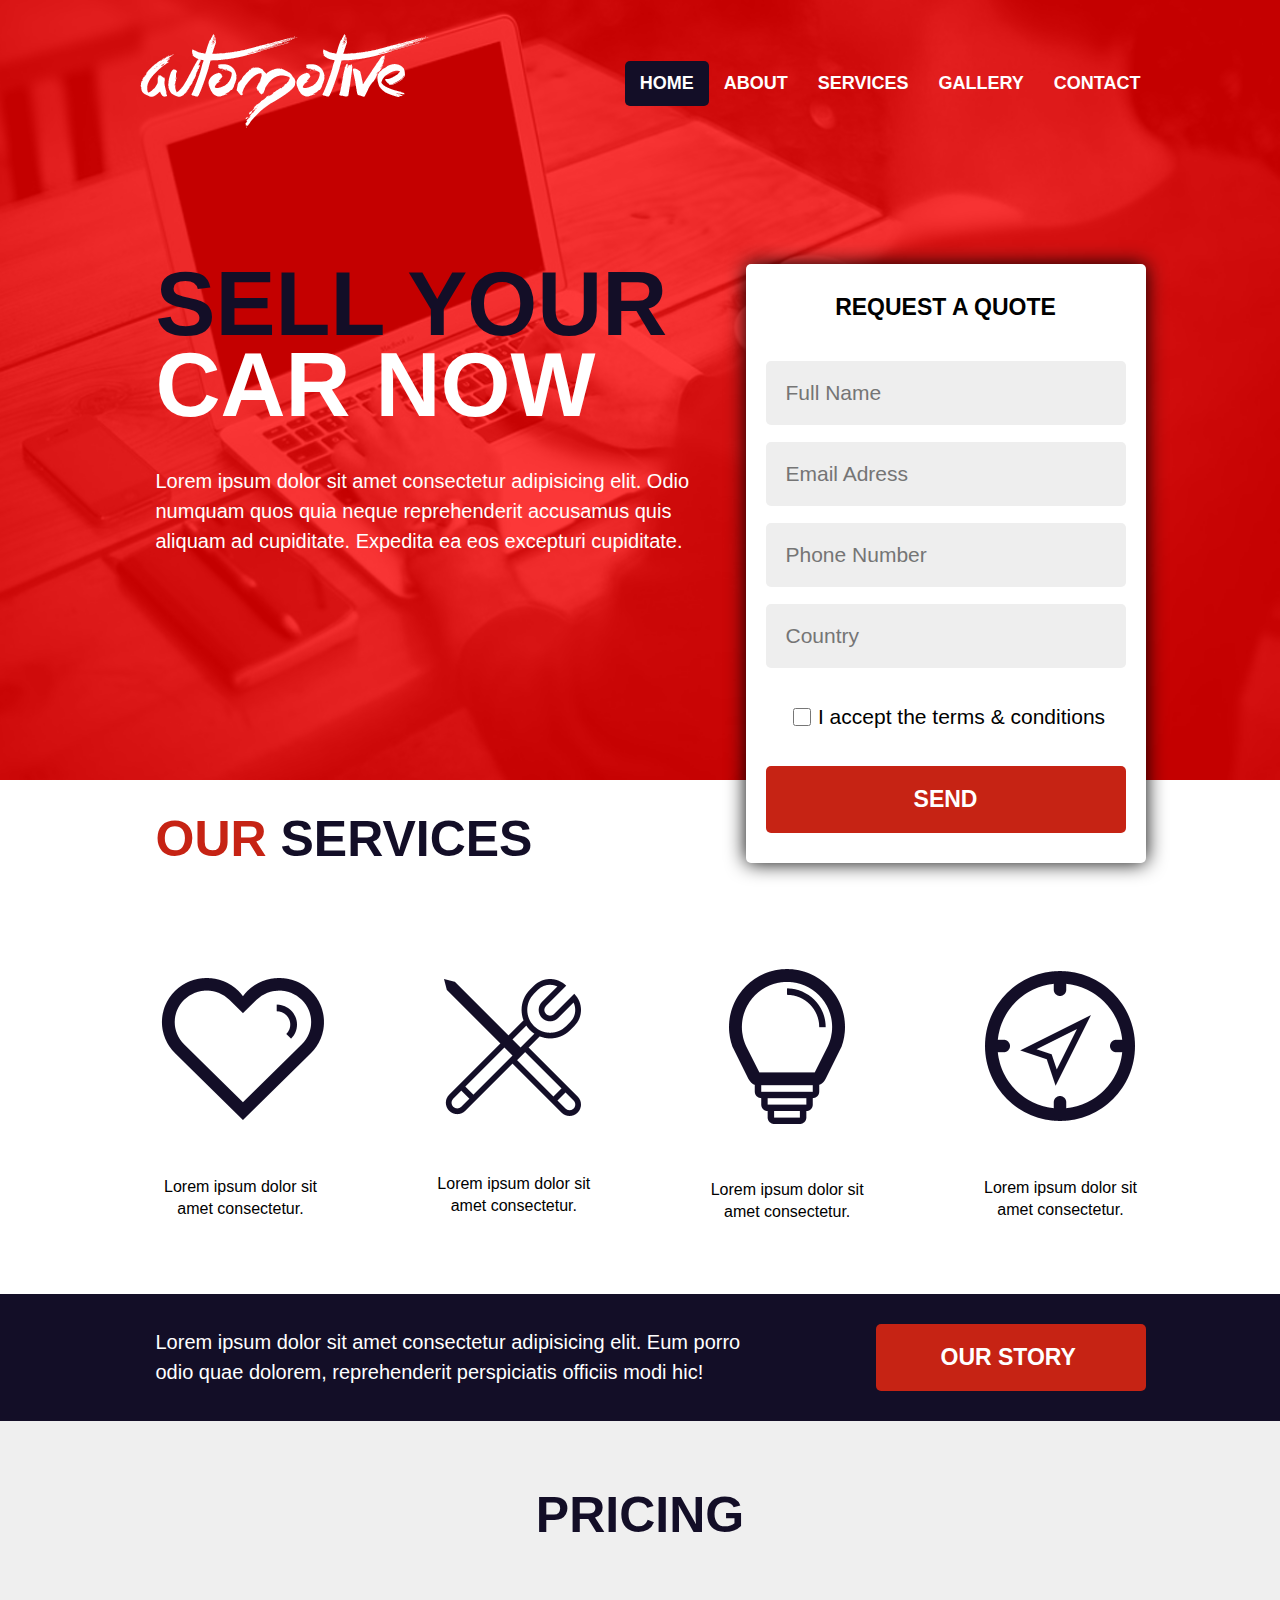
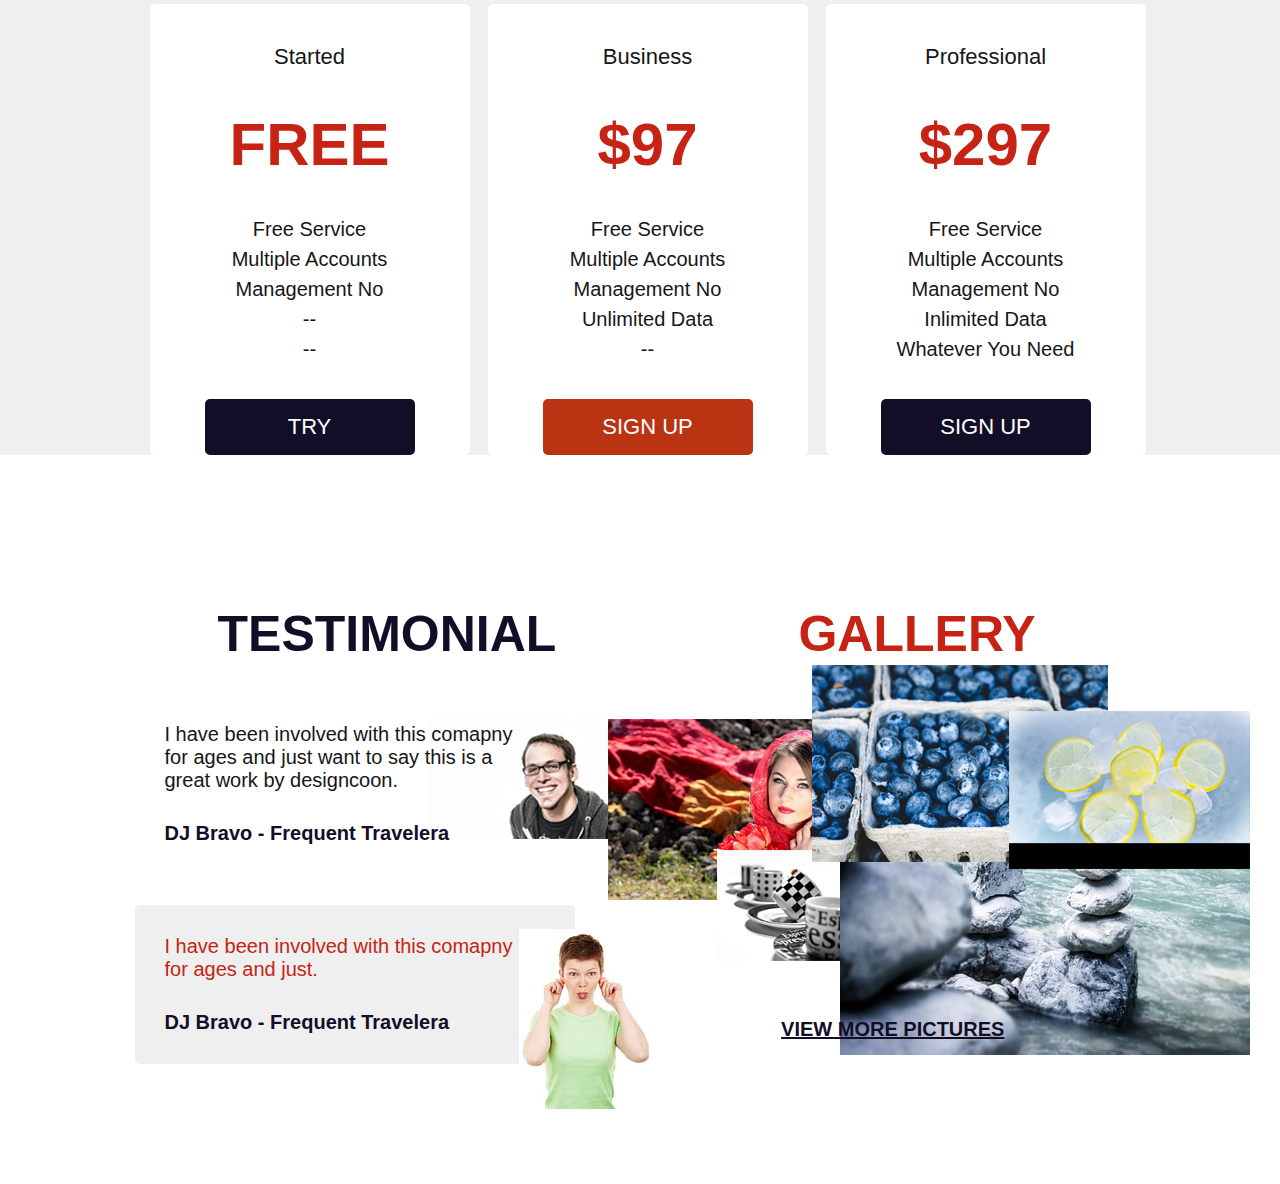
==== commit a020a750: "adaptive for mobile and tablet" ====
--- a/index.html
+++ b/index.html
@@ -181,11 +181,18 @@
                     <img class="article__img4" src="img/article/3pict.png">
                     <img class="article__img5" src="img/article/4pict.png">
                 </div>
+                <div class="article__gallery_width" id="gallery">
+                    <img class="article__img1_width" src="img/article/article_width/1.png">
+                    <img class="article__img2_width" src="img/article/article_width/2.png">
+                    <img class="article__img3_width" src="img/article/article_width/3.png">
+                    <img class="article__img4_width" src="img/article/article_width/4.png">
+                    <img class="article__img5_width" src="img/article/article_width/5.png">
+                </div>
                 <a class="article__link" href="#">View more pictures</a>
             </article>
         </div>
     </section>
-
+<!-- 
     <footer class="footer footer__br-color">
         <div class="footer__body container">
             <p class="footer__info">
@@ -194,6 +201,6 @@
             <img class="footer__logo" src="img/footer/logo.png">
         </div>
     </footer>
-    
+     -->
 </body>
 </html>--- a/style.css
+++ b/style.css
@@ -44,7 +44,7 @@
     flex-direction: row;
     justify-content: space-between;
     align-items: center;
-    padding: 34px 0;
+    padding: 34px 5px;
 }
 
 .menu__list {
@@ -109,8 +109,6 @@
 }
 
 .notice__title-color {
-    text-transform: uppercase;
-    font-size: 90px;
     color: rgba(255,255,255,255);
 }
 
@@ -388,6 +386,10 @@
 
 .article__gallery {
     height: 285px;
+}
+
+.article__gallery_width {
+    display: none;
 }
 
 .article__img1,
@@ -522,4 +524,473 @@
 
 .address__link {
     color:  #c62314;
-}+}
+
+/* MEDIA */
+
+@media(max-width: 1200px){
+
+    /* SECTION */
+
+    .article__gallery {
+        display: none;
+    }
+
+    .article__title,
+    .article__title_color {
+        margin: 0;
+        text-align: center;
+    }
+
+    .article__gallery_width {
+        display: block;
+        max-height: 285px;
+        display: flex;
+        flex-wrap: wrap;
+        justify-content: center;
+        align-items: center;
+    }
+
+    .article__img1_width,
+    .article__img2_width,
+    .article__img3_width,
+    .article__img4_width,
+    .article__img5_width {
+        border-radius: 100px;
+        margin: 20px;
+    }
+}
+
+@media(max-width: 1000px){
+
+    /* MAIN */
+
+    .product__description {
+        width: 270px;
+        padding: 20px 20px 0 20px;
+    }
+}
+
+@media(max-width: 983px){
+
+    /* HEADER & SECTION */
+
+    .header__body {
+        padding: 34px 10px;
+    }
+
+    .notice__title {
+        font-size: 70px;
+        padding-bottom: 35px;
+    }
+    
+    .notice__text {
+        font-size: 17px;
+        line-height: 25px;
+    }    
+}
+
+@media(max-width: 921px){
+
+    /* SECTION */
+    
+    .section__block {
+        flex-direction: column;
+        justify-content: center;
+        align-items: center;
+    }
+
+    .article {
+        margin: 40px 0 25px 0;
+    }
+}
+
+@media(max-width: 900px){
+
+    /* HEADER & SECTION */
+
+    .header__body {
+        flex-direction: column;
+        justify-content: center;
+    }
+
+    .header__bg-img {
+        height: 822px;
+    }
+
+    .section__bg-color {
+        height: 610px;
+    }
+
+    .section__body {
+        padding: 60px 0 0 21px;
+    }
+}
+
+@media(max-width: 850px){
+
+    /* MAIN */
+
+    .product {
+        margin-top: 20px;
+    }
+
+    .product__pricing {
+        margin-bottom: 20px;
+    }
+    
+    .product__description {
+        width: 220px;
+        padding: 10px 10px 0 10px;
+    }
+}
+
+@media(max-width: 815px){
+
+    /* HEADER & SECTION */
+
+    .section__body {
+        flex-direction: column;
+        text-align: center;
+        padding: 0 10px 0 10px;
+    }
+
+    .notice__title {
+        padding-bottom: 20px;
+        display: flex;
+        flex-direction: column;
+    }
+
+    .section__notice {
+        margin-bottom: 10px;
+    }
+
+    .section__form {
+        margin: auto;
+        padding: 15px 10px;
+    }
+
+    .header__bg-img {
+        height: 900px;
+    }
+
+    .section__bg-color {
+        height: 689px;
+    }
+
+    .form__text,
+    .form__checkbox,
+    .form__button {
+        padding: 15px;
+        margin-bottom: 15px;
+    }
+
+    /* ASIDE */
+
+    .aside__body {
+        padding: 60px 10px 20px 10px;
+    }
+
+    .aside__title {
+        font-size: 45px;
+        text-align: center;
+    }
+
+    .aside__services {
+        margin-top: 10px;
+        flex-wrap: wrap;
+        justify-content: space-around;
+    }
+}
+
+@media(max-width: 715px){
+
+    /* MAIN */
+
+    .story {
+        flex-direction: column;
+        justify-content: space-between;
+        align-items: center;
+        padding: 10px;
+    }
+
+    .story__info {
+        text-align: center;
+        line-height: 1.3;
+        font-size: 18px;
+        margin-bottom: 10px;
+    }
+}
+
+@media(max-width: 700px){
+
+    /* MAIN */
+
+    .story__link {
+        width: 246px;
+        padding: 11px 61px;
+        font-size: 21px;
+    }
+
+    .product__list {
+        flex-direction: column;
+        justify-content: center;
+        align-items: center;
+        margin-left: 0;
+    }
+
+    .product__description {
+        margin-bottom: 10px;
+    }
+}
+
+@media(max-width: 615px){
+
+    /* SECTION */
+
+    .article__title {
+        font-size: 35px;
+    }
+
+    .article__cont {
+        width: 234px;
+        font-size: 15px;
+        padding: 10px;
+    }
+
+    .article__man-img {
+        top: -156px;
+        left: 127px;
+    }
+
+    .article__woman-img {
+        z-index: -1;
+        top: -156px;
+        left: 184px;
+    }
+}
+
+@media(max-width: 562px){
+
+    /* MAIN */
+
+    .story__info {
+        line-height: 1.2;
+        font-size: 11px;
+        margin-bottom: 7px;
+    }
+}
+
+@media(max-width: 525px){
+
+    /* HEADER & SECTION */
+
+    .header__body {
+        padding: 10px 5px;
+    }
+
+    .menu__list {
+        flex-direction: column;
+        align-items: center;
+        font-size: 16px;
+        text-transform: uppercase;
+        border-radius: 5px;
+    }
+
+    .menu__link_padding {
+        padding-right: 15px;
+    }
+
+    .notice__title {
+        font-size: 50px;
+        padding-bottom: 10px;
+    }
+    
+    .notice__text {
+        font-size: 15px;
+        line-height: 20px;
+    }
+
+    .form__title {
+        font-size: 20px;
+        padding-bottom: 20px;
+    }
+
+    .form__text,
+    .form__checkbox,
+    .form__button {
+        padding: 12px;
+        margin-bottom: 12px;
+    }
+
+    .section__bg-color {
+        height: 572px;
+    }
+
+    /* ASIDE */
+
+    .services__img {
+        margin-bottom: 10px;
+        width: 100px;
+    }
+
+    .services__discription {
+        line-height: 1.2;
+        font-size: 12px;
+    }
+}
+
+@media(max-width: 468px){
+
+    /* SECTION */
+
+    .article__img1_width,
+    .article__img2_width,
+    .article__img3_width,
+    .article__img4_width,
+    .article__img5_width {
+        width: 81px;
+        margin: 10px;
+    }
+
+    .article:first-child {
+        width: 100%;
+    }
+
+    .article__title {
+        margin-left: 5px;
+    }
+}
+
+@media(max-width: 420px){
+
+    /* HEADER & SECTION */
+
+    .section__form {
+        padding: 10px 5px;
+        width: 300px;
+    }
+
+    .form__title {
+        font-size: 15px;
+        padding-bottom: 10px;
+    }
+
+    .form__text, .form__checkbox, .form__button {
+        padding: 10px;
+        font-size: 16px;
+    }
+
+    .section__bg-color {
+        height: 500px;
+    }
+
+    .header__bg-img {
+        height: 828px;
+    }
+}
+
+
+
+
+
+
+
+
+
+
+
+
+
+
+
+
+
+
+
+
+
+
+
+
+
+
+
+
+
+
+
+/* @media(max-width: 820px){
+    .header__body {
+        flex-wrap: wrap;
+        justify-content: center;
+        padding: 10px;
+    }
+
+    .address__body:last-child {
+        padding-bottom: 39px;
+    }
+
+    .address__list-phone {
+        margin: 10px 34px;
+    }
+    
+    .address__list-email {
+        margin: 10px 34px;
+    }
+
+    .address__contact,
+    .address__link {
+        padding: 5px 0;
+        font-size: 15px;
+    }
+
+    .aside__services {
+        flex-wrap: wrap;
+        justify-content: space-evenly;
+        margin-top: 2px;
+    }
+
+    .aside__body {
+        padding: 4px 0;
+    }
+
+    .services-info {
+        width: 85px;
+    }
+
+    .aside__title {
+        font-size: 30px;
+        text-align: center;
+    }
+
+    .services__img {
+        width: 100%;
+        margin-bottom: 10px;
+    }
+
+    .address__body {
+        padding: 5px 75px;
+    }
+
+    .address__title {
+        padding: 3px;
+    }
+    
+    .services__discription {
+        font-size: 14px;
+        line-height: 1.2;
+    }
+
+    .footer__body {
+        flex-wrap: wrap;
+        justify-content: center;
+        align-items: center;
+        padding: 20px 100px 10px 100px;
+    }
+
+    .footer__info {
+        margin-bottom: 10px;
+        font-size: 15px;
+    }
+} */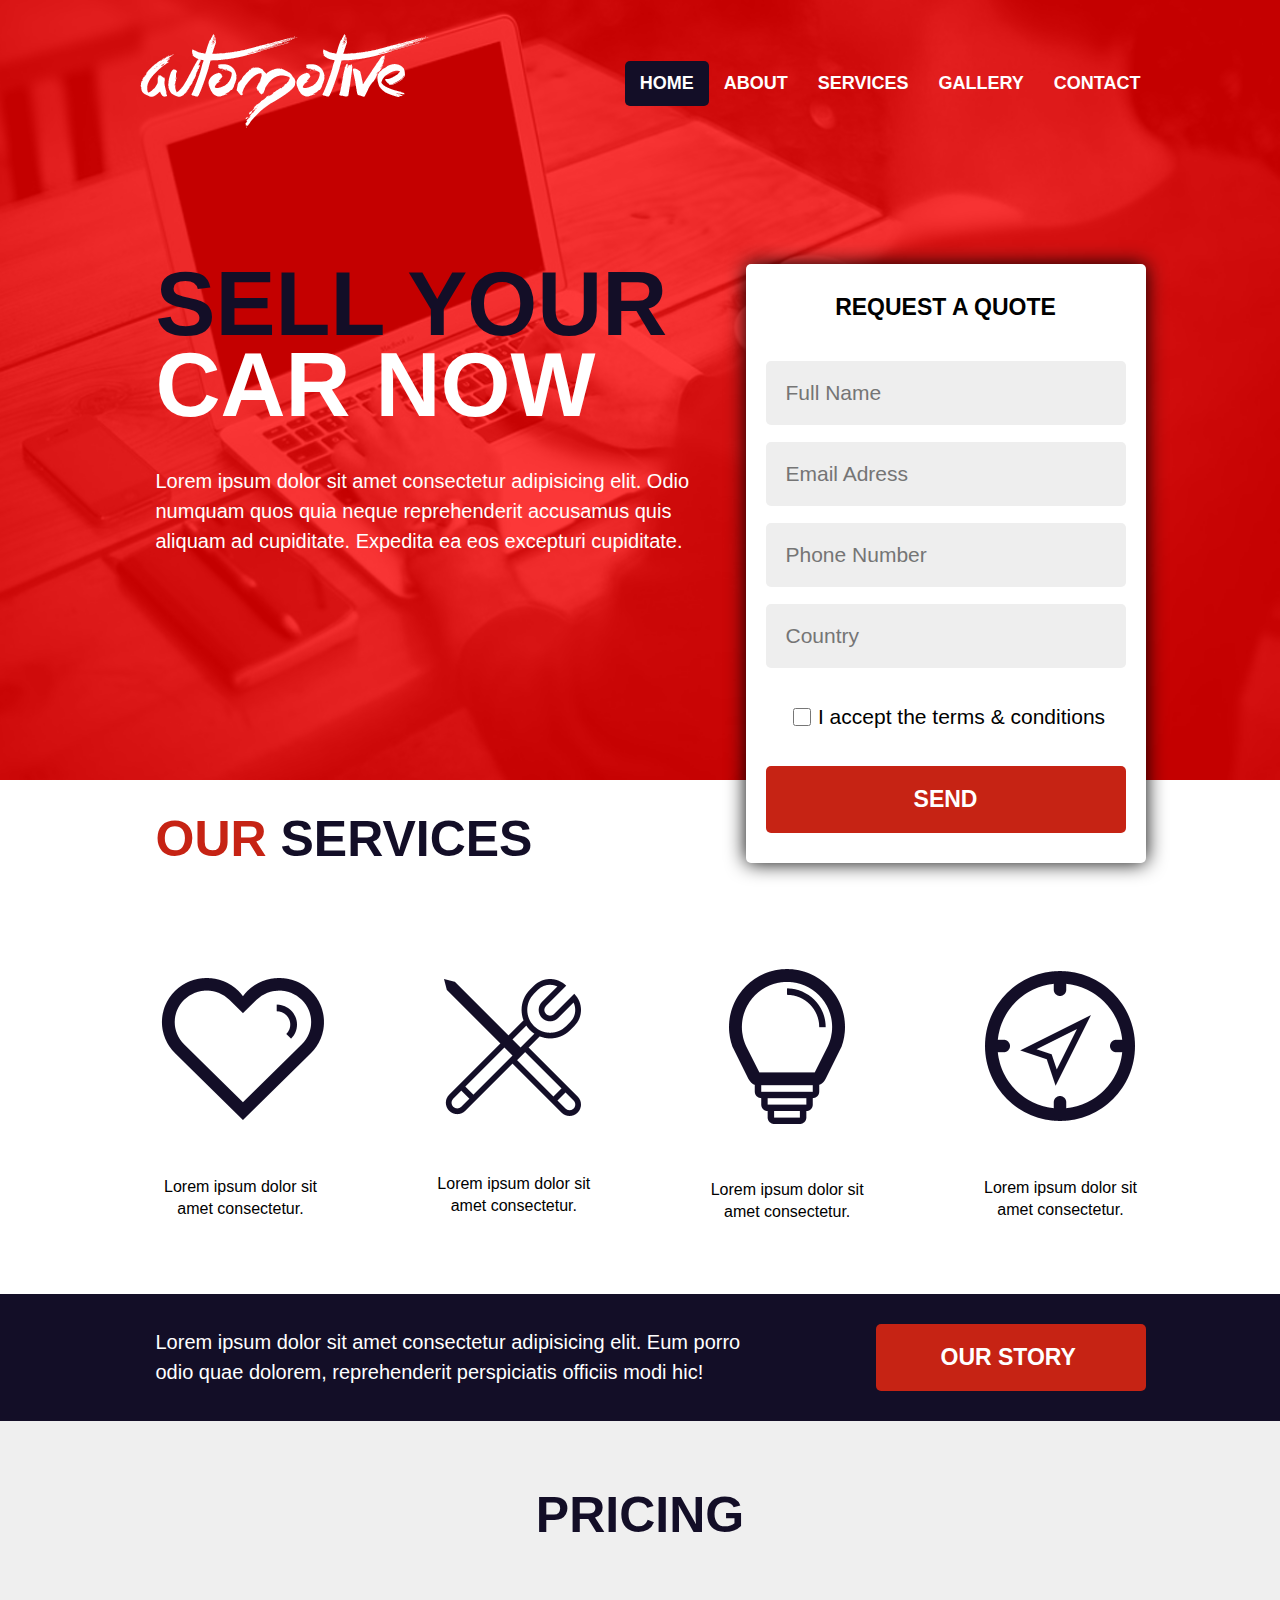
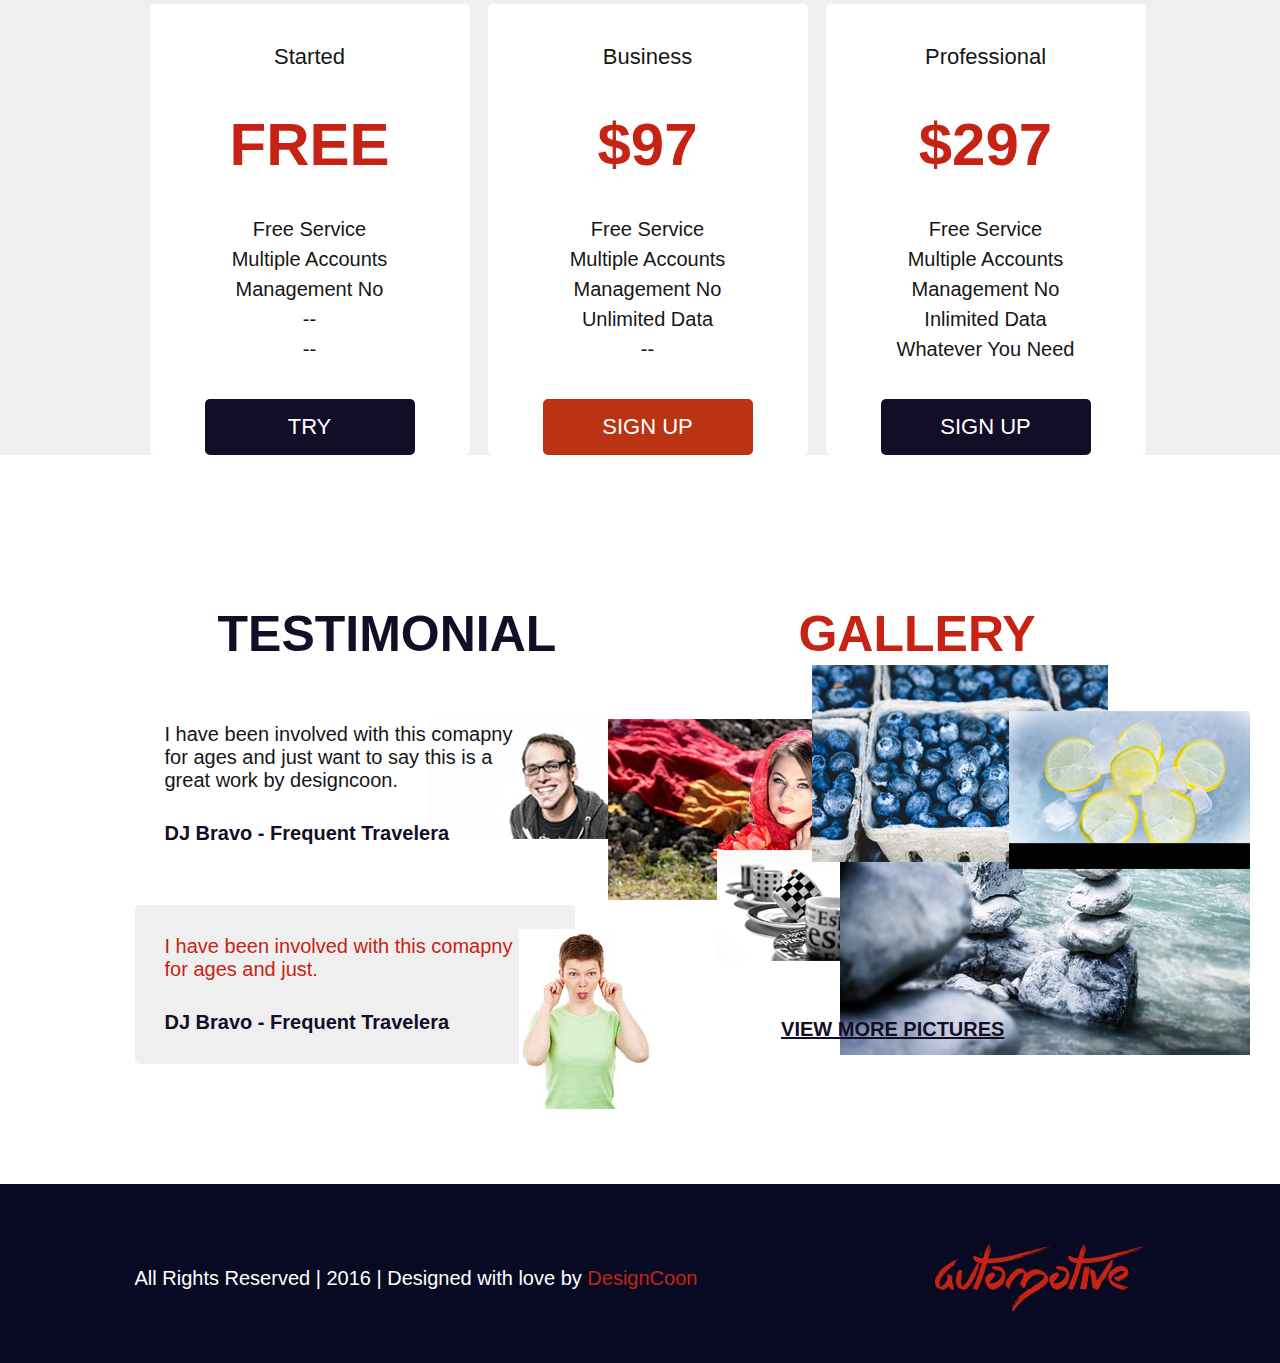
==== commit d90fac84: "finished fix adaptive" ====
--- a/index.html
+++ b/index.html
@@ -192,7 +192,7 @@
             </article>
         </div>
     </section>
-<!-- 
+
     <footer class="footer footer__br-color">
         <div class="footer__body container">
             <p class="footer__info">
@@ -201,6 +201,6 @@
             <img class="footer__logo" src="img/footer/logo.png">
         </div>
     </footer>
-     -->
+    
 </body>
 </html>--- a/style.css
+++ b/style.css
@@ -504,16 +504,18 @@
     display: flex;
     flex-direction: row;
     flex-wrap: wrap;
-    justify-content: left;
+    justify-content: space-around;
+    align-items: center;
     background-color: white;
+    text-align: center;
 }
 
 .address__list-phone {
-    margin: 30px 77px;
+    margin: 15px 42px;
 }
 
 .address__list-email {
-    margin: 30px 40px;
+    margin: 15px 40px;
 }
 
 .address__contact,
@@ -701,6 +703,18 @@
         flex-wrap: wrap;
         justify-content: space-around;
     }
+
+    /* FOOTER */
+
+    .footer__body {
+        flex-direction: column;
+        justify-content: center;
+        padding: 15px 0 10px 0;
+    }
+
+    .footer__info {
+        margin: 10px;
+    }
 }
 
 @media(max-width: 715px){
@@ -742,6 +756,20 @@
     .product__description {
         margin-bottom: 10px;
     }
+
+    /* MAIN */
+
+    .product__title {
+        margin-bottom: 15px;
+    }
+
+    .product__price {
+        margin-bottom: 10px;
+    }
+
+    .product__info {
+        margin-bottom: 10px;
+    }
 }
 
 @media(max-width: 615px){
@@ -767,6 +795,16 @@
         z-index: -1;
         top: -156px;
         left: 184px;
+    }
+
+    /* FOOTER */
+
+    .footer__info {
+        font-size: 13px;
+    }
+
+    .footer__logo {
+        width: 150px;
     }
 }
 
@@ -840,6 +878,24 @@
     }
 }
 
+@media(max-width: 500px){
+
+    /* CONTACT */
+
+    .address__contact,
+    .address__link {
+        font-size: 15px;
+    }
+
+    .address__list-phone {
+        margin: 5px 42px;
+    }
+
+    .address__list-email {
+        margin: 10px 15px;
+    }
+}
+
 @media(max-width: 468px){
 
     /* SECTION */
@@ -849,7 +905,7 @@
     .article__img3_width,
     .article__img4_width,
     .article__img5_width {
-        width: 81px;
+        width: 86px;
         margin: 10px;
     }
 
@@ -890,107 +946,12 @@
     }
 }
 
-
-
-
-
-
-
-
-
-
-
-
-
-
-
-
-
-
-
-
-
-
-
-
-
-
-
-
-
-
-
-/* @media(max-width: 820px){
-    .header__body {
-        flex-wrap: wrap;
-        justify-content: center;
-        padding: 10px;
-    }
-
-    .address__body:last-child {
-        padding-bottom: 39px;
-    }
-
-    .address__list-phone {
-        margin: 10px 34px;
-    }
-    
-    .address__list-email {
-        margin: 10px 34px;
-    }
-
-    .address__contact,
-    .address__link {
+@media(max-width: 400px){
+    .footer__body {
         padding: 5px 0;
-        font-size: 15px;
-    }
-
-    .aside__services {
-        flex-wrap: wrap;
-        justify-content: space-evenly;
-        margin-top: 2px;
-    }
-
-    .aside__body {
-        padding: 4px 0;
-    }
-
-    .services-info {
-        width: 85px;
-    }
-
-    .aside__title {
-        font-size: 30px;
-        text-align: center;
-    }
-
-    .services__img {
-        width: 100%;
-        margin-bottom: 10px;
-    }
-
-    .address__body {
-        padding: 5px 75px;
-    }
-
-    .address__title {
-        padding: 3px;
-    }
-    
-    .services__discription {
-        font-size: 14px;
-        line-height: 1.2;
-    }
-
-    .footer__body {
-        flex-wrap: wrap;
-        justify-content: center;
-        align-items: center;
-        padding: 20px 100px 10px 100px;
     }
 
     .footer__info {
-        margin-bottom: 10px;
-        font-size: 15px;
-    }
-} */+        font-size: 9px;
+    }
+}